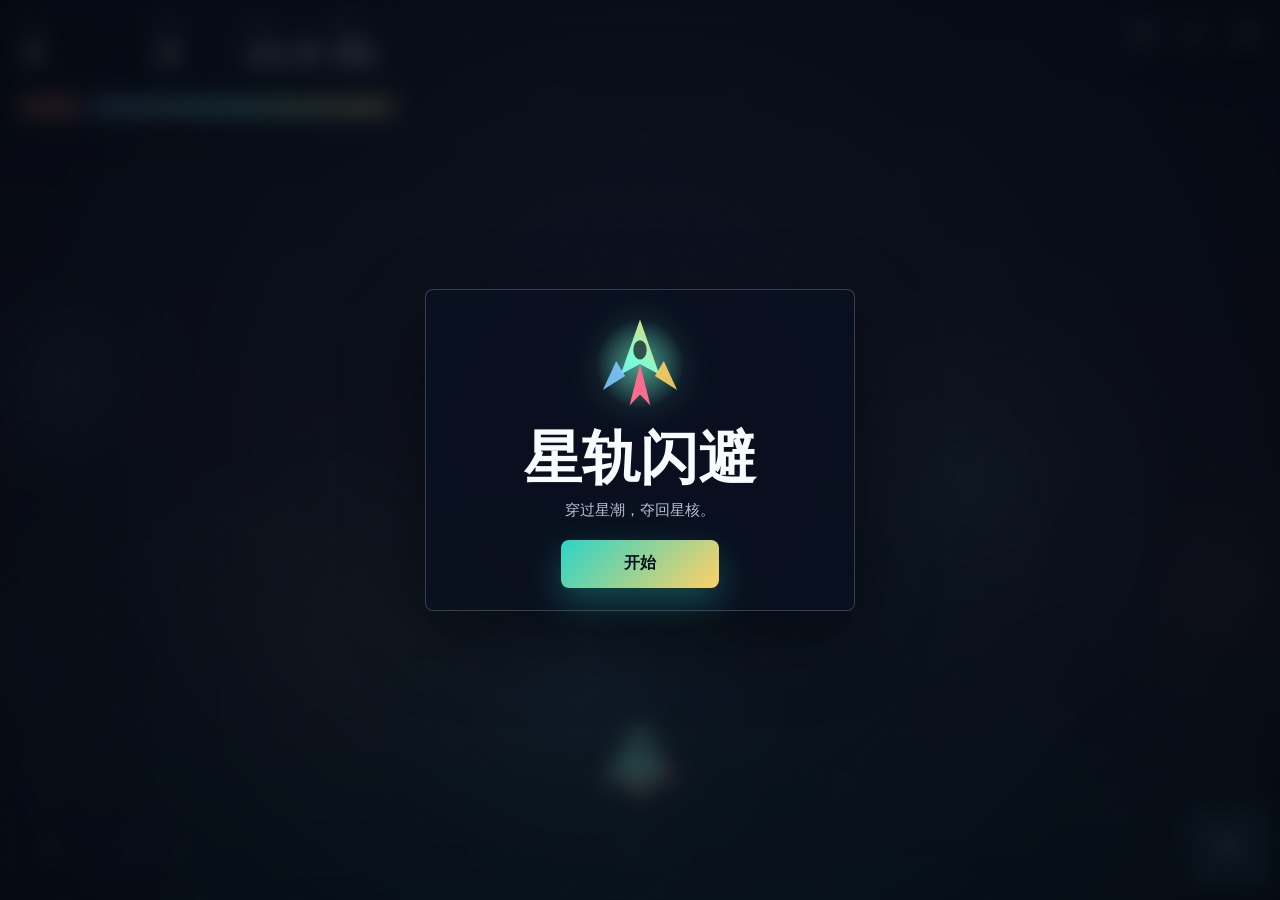
==== star-dodge.html @ eabc11eb "Publish light arcade playtest" ====
<!doctype html>
<html lang="zh-CN">
<head>
  <meta charset="utf-8">
  <meta name="viewport" content="width=device-width, initial-scale=1, viewport-fit=cover">
  <title>星轨闪避</title>
  <style>
    :root {
      color-scheme: dark;
      font-family: Inter, "Microsoft YaHei", "PingFang SC", system-ui, sans-serif;
      --ink: #f8fbff;
      --muted: #b7c3d9;
      --panel: rgba(9, 14, 27, 0.7);
      --panel-strong: rgba(10, 17, 31, 0.88);
      --line: rgba(255, 255, 255, 0.16);
      --mint: #79ffd7;
      --gold: #ffd166;
      --rose: #ff6b8b;
      --sky: #7dc8ff;
      --violet: #b69cff;
    }

    * {
      box-sizing: border-box;
    }

    html,
    body {
      width: 100%;
      height: 100%;
      margin: 0;
      overflow: hidden;
      background:
        radial-gradient(circle at 18% 18%, rgba(39, 132, 152, 0.34), transparent 27%),
        radial-gradient(circle at 82% 12%, rgba(173, 96, 121, 0.26), transparent 31%),
        linear-gradient(158deg, #07101e 0%, #15101d 49%, #071f23 100%);
      color: var(--ink);
      touch-action: none;
      user-select: none;
    }

    button {
      font: inherit;
      color: inherit;
      border: 0;
    }

    .game-shell {
      position: fixed;
      inset: 0;
      display: grid;
      min-width: 280px;
      overflow: hidden;
    }

    canvas {
      position: absolute;
      inset: 0;
      width: 100%;
      height: 100%;
      display: block;
    }

    .hud {
      position: relative;
      z-index: 4;
      display: flex;
      align-items: flex-start;
      justify-content: space-between;
      gap: 12px;
      padding: max(12px, env(safe-area-inset-top)) max(12px, env(safe-area-inset-right)) 12px max(12px, env(safe-area-inset-left));
      pointer-events: none;
    }

    .hud-stack {
      display: grid;
      gap: 8px;
      max-width: min(620px, calc(100vw - 164px));
    }

    .stats {
      display: grid;
      grid-template-columns: minmax(86px, 1.35fr) repeat(3, minmax(58px, 0.85fr));
      gap: 8px;
    }

    .stat,
    .meter-panel {
      border: 1px solid var(--line);
      border-radius: 8px;
      background: var(--panel);
      box-shadow: 0 18px 42px rgba(0, 0, 0, 0.26);
      backdrop-filter: blur(18px);
    }

    .stat {
      min-height: 56px;
      padding: 8px 10px;
    }

    .stat small {
      display: block;
      color: var(--muted);
      font-size: 11px;
      line-height: 1.15;
      white-space: nowrap;
    }

    .stat strong {
      display: block;
      margin-top: 5px;
      font-size: clamp(18px, 4.2vw, 30px);
      line-height: 1;
      letter-spacing: 0;
      font-variant-numeric: tabular-nums;
      white-space: nowrap;
    }

    .meter-panel {
      display: grid;
      grid-template-columns: auto minmax(86px, 1fr);
      align-items: center;
      gap: 12px;
      min-height: 42px;
      padding: 8px 10px;
    }

    .life-row {
      display: flex;
      gap: 5px;
      align-items: center;
    }

    .life {
      width: 15px;
      height: 15px;
      border-radius: 4px;
      background: linear-gradient(145deg, var(--rose), #ffc56f);
      box-shadow: 0 0 14px rgba(255, 107, 139, 0.55);
      transform: rotate(45deg);
    }

    .life.empty {
      background: rgba(255, 255, 255, 0.15);
      box-shadow: none;
    }

    .dash-bar {
      position: relative;
      height: 12px;
      overflow: hidden;
      border-radius: 999px;
      background: rgba(255, 255, 255, 0.12);
      box-shadow: inset 0 0 0 1px rgba(255, 255, 255, 0.08);
    }

    .dash-bar span {
      position: absolute;
      inset: 0 auto 0 0;
      width: 0%;
      border-radius: inherit;
      background: linear-gradient(90deg, var(--sky), var(--mint), var(--gold));
      box-shadow: 0 0 18px rgba(121, 255, 215, 0.46);
      transition: width 110ms linear;
    }

    .dash-bar.ready span {
      animation: pulseBar 1.1s ease-in-out infinite;
    }

    @keyframes pulseBar {
      0%,
      100% {
        filter: brightness(1);
      }

      50% {
        filter: brightness(1.35);
      }
    }

    .actions {
      display: flex;
      gap: 8px;
      pointer-events: auto;
    }

    .icon-button,
    .touch-button,
    .start-button {
      cursor: pointer;
      transition: transform 140ms ease, background 140ms ease, border-color 140ms ease, filter 140ms ease;
    }

    .icon-button {
      width: 44px;
      height: 44px;
      display: inline-grid;
      place-items: center;
      border: 1px solid var(--line);
      border-radius: 8px;
      background: rgba(9, 15, 28, 0.7);
      box-shadow: 0 16px 34px rgba(0, 0, 0, 0.3);
      backdrop-filter: blur(16px);
    }

    .icon-button:hover,
    .touch-button:hover {
      background: rgba(37, 54, 82, 0.86);
      border-color: rgba(255, 255, 255, 0.28);
      transform: translateY(-1px);
    }

    .icon-button:active,
    .touch-button:active,
    .start-button:active {
      transform: translateY(1px) scale(0.98);
    }

    .icon-button svg,
    .touch-button svg {
      width: 22px;
      height: 22px;
      fill: none;
      stroke: currentColor;
      stroke-width: 2.35;
      stroke-linecap: round;
      stroke-linejoin: round;
    }

    .overlay {
      position: absolute;
      inset: 0;
      z-index: 5;
      display: grid;
      place-items: center;
      padding: 24px;
      background:
        radial-gradient(circle at center, rgba(19, 31, 49, 0.42), rgba(5, 8, 16, 0.74)),
        rgba(5, 8, 16, 0.38);
      backdrop-filter: blur(11px);
    }

    .dialog {
      width: min(430px, 100%);
      border: 1px solid rgba(255, 255, 255, 0.2);
      border-radius: 8px;
      background: var(--panel-strong);
      box-shadow: 0 28px 80px rgba(0, 0, 0, 0.45);
      padding: 22px;
      text-align: center;
    }

    .mark {
      width: 104px;
      aspect-ratio: 1;
      margin: 0 auto 14px;
      display: grid;
      place-items: center;
      animation: hoverMark 3.2s ease-in-out infinite;
    }

    .mark svg {
      width: 100%;
      height: 100%;
      filter: drop-shadow(0 0 22px rgba(121, 255, 215, 0.44));
    }

    @keyframes hoverMark {
      0%,
      100% {
        transform: translateY(0);
      }

      50% {
        transform: translateY(-6px);
      }
    }

    h1 {
      margin: 0;
      font-size: clamp(34px, 9vw, 58px);
      line-height: 0.98;
      letter-spacing: 0;
    }

    .dialog p {
      margin: 12px auto 18px;
      color: var(--muted);
      font-size: 15px;
      line-height: 1.5;
      max-width: 25em;
    }

    .result-row {
      display: grid;
      grid-template-columns: repeat(3, 1fr);
      gap: 8px;
      margin: 16px 0 18px;
    }

    .result-item {
      min-height: 56px;
      padding: 8px;
      border: 1px solid rgba(255, 255, 255, 0.14);
      border-radius: 8px;
      background: rgba(255, 255, 255, 0.06);
    }

    .result-item small {
      display: block;
      color: var(--muted);
      font-size: 11px;
      line-height: 1.1;
    }

    .result-item strong {
      display: block;
      margin-top: 5px;
      font-size: clamp(17px, 4.8vw, 24px);
      line-height: 1;
      font-variant-numeric: tabular-nums;
      white-space: nowrap;
    }

    .start-button {
      min-width: 158px;
      height: 48px;
      padding: 0 24px;
      border-radius: 8px;
      background: linear-gradient(135deg, #2bd4c7, #ffd166);
      color: #07101e;
      font-weight: 850;
      box-shadow: 0 14px 34px rgba(43, 212, 199, 0.3);
    }

    .start-button:hover {
      filter: brightness(1.07);
      transform: translateY(-1px);
    }

    .touch-controls {
      position: absolute;
      z-index: 4;
      left: max(14px, env(safe-area-inset-left));
      right: max(14px, env(safe-area-inset-right));
      bottom: max(16px, env(safe-area-inset-bottom));
      display: flex;
      justify-content: space-between;
      pointer-events: none;
    }

    .touch-group {
      display: flex;
      gap: 10px;
      pointer-events: auto;
    }

    .touch-button {
      width: clamp(56px, 15vw, 74px);
      aspect-ratio: 1;
      display: grid;
      place-items: center;
      border: 1px solid var(--line);
      border-radius: 8px;
      background: rgba(10, 17, 31, 0.62);
      color: var(--ink);
      box-shadow: 0 16px 34px rgba(0, 0, 0, 0.28);
      backdrop-filter: blur(14px);
    }

    .touch-button.is-down,
    .touch-button.is-ready {
      background: rgba(125, 200, 255, 0.24);
      border-color: rgba(121, 255, 215, 0.42);
    }

    .hidden {
      display: none;
    }

    @media (max-width: 640px) {
      .hud {
        gap: 8px;
      }

      .hud-stack {
        max-width: calc(100vw - 112px);
      }

      .stats {
        grid-template-columns: repeat(4, minmax(45px, 1fr));
        gap: 6px;
      }

      .stat {
        min-height: 48px;
        padding: 7px 7px;
      }

      .stat small,
      .result-item small {
        font-size: 10px;
      }

      .stat strong {
        font-size: clamp(15px, 4.8vw, 21px);
      }

      .meter-panel {
        min-height: 38px;
        gap: 8px;
        padding: 7px;
      }

      .life {
        width: 13px;
        height: 13px;
      }

      .actions {
        flex-direction: column;
        gap: 6px;
      }

      .icon-button {
        width: 40px;
        height: 40px;
      }

      .dialog {
        padding: 18px;
      }

      .mark {
        width: 88px;
      }
    }

    @media (max-height: 560px) {
      .touch-controls {
        display: none;
      }
    }
  </style>
</head>
<body>
  <main class="game-shell" aria-label="星轨闪避">
    <canvas id="game" aria-hidden="true"></canvas>

    <header class="hud" aria-live="polite">
      <div class="hud-stack">
        <div class="stats">
          <div class="stat">
            <small>分数</small>
            <strong id="score">0</strong>
          </div>
          <div class="stat">
            <small>最高</small>
            <strong id="best">0</strong>
          </div>
          <div class="stat">
            <small>连击</small>
            <strong id="combo">x1.0</strong>
          </div>
          <div class="stat">
            <small>星域</small>
            <strong id="sector">01</strong>
          </div>
        </div>
        <div class="meter-panel">
          <div class="life-row" id="lives"></div>
          <div class="dash-bar" id="dashBar"><span id="dashFill"></span></div>
        </div>
      </div>

      <div class="actions">
        <button class="icon-button" id="soundButton" type="button" aria-label="声音">
          <svg id="soundIcon" viewBox="0 0 24 24" aria-hidden="true">
            <path d="M11 5 6 9H3v6h3l5 4Z"></path>
            <path d="M16 9.5a4 4 0 0 1 0 5"></path>
            <path d="M19 7a8 8 0 0 1 0 10"></path>
          </svg>
        </button>
        <button class="icon-button" id="pauseButton" type="button" aria-label="暂停">
          <svg viewBox="0 0 24 24" aria-hidden="true">
            <path d="M9 5v14"></path>
            <path d="M15 5v14"></path>
          </svg>
        </button>
        <button class="icon-button" id="restartButton" type="button" aria-label="重开">
          <svg viewBox="0 0 24 24" aria-hidden="true">
            <path d="M20 11a8 8 0 1 1-2.34-5.66"></path>
            <path d="M20 4v7h-7"></path>
          </svg>
        </button>
      </div>
    </header>

    <section class="overlay" id="overlay">
      <div class="dialog">
        <div class="mark" aria-hidden="true">
          <svg viewBox="0 0 140 140">
            <defs>
              <linearGradient id="shipPaint" x1="23" x2="113" y1="118" y2="18" gradientUnits="userSpaceOnUse">
                <stop stop-color="#7dc8ff"></stop>
                <stop offset="0.48" stop-color="#79ffd7"></stop>
                <stop offset="1" stop-color="#ffd166"></stop>
              </linearGradient>
              <radialGradient id="aura" cx="50%" cy="50%" r="50%">
                <stop stop-color="#79ffd7" stop-opacity="0.48"></stop>
                <stop offset="1" stop-color="#79ffd7" stop-opacity="0"></stop>
              </radialGradient>
            </defs>
            <circle cx="70" cy="70" r="60" fill="url(#aura)"></circle>
            <path d="M70 10 96 84 70 70 44 84Z" fill="url(#shipPaint)"></path>
            <path d="M70 70 84 126 70 111 56 126Z" fill="#ff6b8b"></path>
            <path d="M50 86 20 105 38 66Z" fill="#7dc8ff" opacity="0.9"></path>
            <path d="M90 86 120 105 102 66Z" fill="#ffd166" opacity="0.9"></path>
            <ellipse cx="70" cy="51" rx="9" ry="13" fill="#07101e" opacity="0.72"></ellipse>
          </svg>
        </div>
        <h1 id="overlayTitle">星轨闪避</h1>
        <p id="overlayText">穿过星潮，夺回星核。</p>
        <div class="result-row" id="resultRow">
          <div class="result-item">
            <small>本局</small>
            <strong id="resultScore">0</strong>
          </div>
          <div class="result-item">
            <small>最高</small>
            <strong id="resultBest">0</strong>
          </div>
          <div class="result-item">
            <small>评级</small>
            <strong id="resultRank">C</strong>
          </div>
        </div>
        <button class="start-button" id="startButton" type="button">开始</button>
      </div>
    </section>

    <nav class="touch-controls" aria-label="移动">
      <div class="touch-group">
        <button class="touch-button" id="leftButton" type="button" aria-label="左">
          <svg viewBox="0 0 24 24" aria-hidden="true">
            <path d="m15 18-6-6 6-6"></path>
          </svg>
        </button>
        <button class="touch-button" id="rightButton" type="button" aria-label="右">
          <svg viewBox="0 0 24 24" aria-hidden="true">
            <path d="m9 18 6-6-6-6"></path>
          </svg>
        </button>
      </div>
      <button class="touch-button" id="dashButton" type="button" aria-label="冲刺">
        <svg viewBox="0 0 24 24" aria-hidden="true">
          <path d="m13 2-8 12h7l-1 8 8-12h-7z"></path>
        </svg>
      </button>
    </nav>
  </main>

  <script>
    (() => {
      const canvas = document.getElementById("game");
      const ctx = canvas.getContext("2d");
      const scoreEl = document.getElementById("score");
      const bestEl = document.getElementById("best");
      const comboEl = document.getElementById("combo");
      const sectorEl = document.getElementById("sector");
      const livesEl = document.getElementById("lives");
      const dashBar = document.getElementById("dashBar");
      const dashFill = document.getElementById("dashFill");
      const overlay = document.getElementById("overlay");
      const overlayTitle = document.getElementById("overlayTitle");
      const overlayText = document.getElementById("overlayText");
      const resultRow = document.getElementById("resultRow");
      const resultScore = document.getElementById("resultScore");
      const resultBest = document.getElementById("resultBest");
      const resultRank = document.getElementById("resultRank");
      const startButton = document.getElementById("startButton");
      const soundButton = document.getElementById("soundButton");
      const soundIcon = document.getElementById("soundIcon");
      const pauseButton = document.getElementById("pauseButton");
      const restartButton = document.getElementById("restartButton");
      const leftButton = document.getElementById("leftButton");
      const rightButton = document.getElementById("rightButton");
      const dashButton = document.getElementById("dashButton");

      const storage = {
        get(key, fallback) {
          try {
            const value = localStorage.getItem(key);
            return value === null ? fallback : value;
          } catch (_) {
            return fallback;
          }
        },
        set(key, value) {
          try {
            localStorage.setItem(key, value);
          } catch (_) {
            return false;
          }
          return true;
        },
      };

      const state = {
        width: 0,
        height: 0,
        dpr: 1,
        playing: false,
        paused: false,
        ended: false,
        score: 0,
        best: Number(storage.get("starDodgeBestV2", storage.get("starDodgeBest", 0)) || 0),
        lives: 3,
        maxLives: 3,
        combo: 0,
        comboTimer: 0,
        multiplier: 1,
        sector: 1,
        time: 0,
        scroll: 0,
        spawnTimer: 0,
        waveTimer: 3.4,
        dashCharge: 1,
        dashActive: 0,
        invincible: 0,
        shake: 0,
        flash: 0,
        objects: [],
        particles: [],
        floaters: [],
        shockwaves: [],
        stars: [],
        nebulae: [],
        keys: new Set(),
        pointerX: null,
        muted: storage.get("starDodgeMuted", "0") === "1",
      };

      const player = {
        x: 0,
        y: 0,
        radius: 24,
        vx: 0,
        lean: 0,
        trail: [],
      };

      let audioCtx = null;

      function clamp(value, min, max) {
        return Math.max(min, Math.min(max, value));
      }

      function rand(min, max) {
        return min + Math.random() * (max - min);
      }

      function pick(list) {
        return list[Math.floor(Math.random() * list.length)];
      }

      function formatScore(value) {
        return String(Math.max(0, Math.floor(value)));
      }

      function rankFor(score) {
        if (score >= 4200) return "S";
        if (score >= 2800) return "A";
        if (score >= 1500) return "B";
        return "C";
      }

      function ensureAudio() {
        if (state.muted) return null;
        if (!audioCtx) {
          const AudioContext = window.AudioContext || window.webkitAudioContext;
          if (!AudioContext) return null;
          audioCtx = new AudioContext();
        }
        if (audioCtx.state === "suspended") audioCtx.resume();
        return audioCtx;
      }

      function tone(freq, duration, type = "sine", gain = 0.045, glide = 1) {
        const ac = ensureAudio();
        if (!ac) return;
        const osc = ac.createOscillator();
        const amp = ac.createGain();
        const now = ac.currentTime;
        osc.type = type;
        osc.frequency.setValueAtTime(freq, now);
        osc.frequency.exponentialRampToValueAtTime(Math.max(30, freq * glide), now + duration);
        amp.gain.setValueAtTime(0.0001, now);
        amp.gain.exponentialRampToValueAtTime(gain, now + 0.015);
        amp.gain.exponentialRampToValueAtTime(0.0001, now + duration);
        osc.connect(amp).connect(ac.destination);
        osc.start(now);
        osc.stop(now + duration + 0.02);
      }

      function playSound(name) {
        if (state.muted) return;
        if (name === "collect") {
          tone(720, 0.09, "triangle", 0.035, 1.35);
          setTimeout(() => tone(980, 0.08, "triangle", 0.025, 1.12), 35);
        } else if (name === "hit") {
          tone(190, 0.18, "sawtooth", 0.055, 0.52);
        } else if (name === "dash") {
          tone(320, 0.2, "square", 0.028, 2.8);
          tone(82, 0.24, "sine", 0.032, 0.78);
        } else if (name === "shield") {
          tone(520, 0.1, "sine", 0.03, 1.5);
          setTimeout(() => tone(860, 0.14, "sine", 0.03, 1.18), 45);
        } else if (name === "start") {
          tone(440, 0.08, "triangle", 0.035, 1.45);
          setTimeout(() => tone(660, 0.1, "triangle", 0.035, 1.18), 55);
        }
      }

      function updateSoundIcon() {
        soundIcon.innerHTML = state.muted
          ? '<path d="M11 5 6 9H3v6h3l5 4Z"></path><path d="m17 9 4 6"></path><path d="m21 9-4 6"></path>'
          : '<path d="M11 5 6 9H3v6h3l5 4Z"></path><path d="M16 9.5a4 4 0 0 1 0 5"></path><path d="M19 7a8 8 0 0 1 0 10"></path>';
      }

      function resize() {
        state.dpr = Math.min(window.devicePixelRatio || 1, 2);
        state.width = window.innerWidth;
        state.height = window.innerHeight;
        canvas.width = Math.floor(state.width * state.dpr);
        canvas.height = Math.floor(state.height * state.dpr);
        ctx.setTransform(state.dpr, 0, 0, state.dpr, 0, 0);
        player.y = state.height - clamp(state.height * 0.16, 88, 140);
        player.x = clamp(player.x || state.width / 2, 42, state.width - 42);
        seedSpace();
      }

      function seedSpace() {
        const count = clamp(Math.round((state.width * state.height) / 7600), 70, 240);
        state.stars = Array.from({ length: count }, () => ({
          x: Math.random() * state.width,
          y: Math.random() * state.height,
          r: rand(0.55, 2.3),
          depth: rand(0.35, 1.45),
          alpha: rand(0.28, 0.94),
          twinkle: rand(0.8, 2.5),
          color: pick(["#f8fbff", "#7dc8ff", "#79ffd7", "#ffd166"]),
        }));
        state.nebulae = Array.from({ length: 5 }, (_, index) => ({
          x: (index / 4) * state.width + rand(-80, 80),
          y: rand(80, state.height * 0.75),
          r: rand(140, 340),
          color: pick(["rgba(125,200,255,0.15)", "rgba(255,107,139,0.13)", "rgba(121,255,215,0.11)", "rgba(255,209,102,0.1)"]),
          drift: rand(0.15, 0.42),
        }));
      }

      function updateHud() {
        const score = Math.floor(state.score);
        state.best = Math.max(state.best, score);
        scoreEl.textContent = formatScore(state.score);
        bestEl.textContent = formatScore(state.best);
        comboEl.textContent = `x${state.multiplier.toFixed(1)}`;
        sectorEl.textContent = String(state.sector).padStart(2, "0");
        dashFill.style.width = `${Math.round(state.dashCharge * 100)}%`;
        dashBar.classList.toggle("ready", state.dashCharge >= 1);
        dashButton.classList.toggle("is-ready", state.dashCharge >= 1);
        livesEl.innerHTML = "";
        for (let i = 0; i < state.maxLives; i += 1) {
          const life = document.createElement("span");
          life.className = `life${i >= state.lives ? " empty" : ""}`;
          livesEl.appendChild(life);
        }
      }

      function showOverlay(title, text, label, showResults = false) {
        overlayTitle.textContent = title;
        overlayText.textContent = text;
        startButton.textContent = label;
        resultRow.classList.toggle("hidden", !showResults);
        if (showResults) {
          resultScore.textContent = formatScore(state.score);
          resultBest.textContent = formatScore(state.best);
          resultRank.textContent = rankFor(state.score);
        }
        overlay.classList.remove("hidden");
      }

      function reset() {
        playSound("start");
        state.playing = true;
        state.paused = false;
        state.ended = false;
        state.score = 0;
        state.lives = state.maxLives;
        state.combo = 0;
        state.comboTimer = 0;
        state.multiplier = 1;
        state.sector = 1;
        state.time = 0;
        state.scroll = 0;
        state.spawnTimer = 0.22;
        state.waveTimer = 1.8;
        state.dashCharge = 1;
        state.dashActive = 0;
        state.invincible = 1.2;
        state.shake = 0;
        state.flash = 0;
        state.objects = [];
        state.particles = [];
        state.floaters = [];
        state.shockwaves = [];
        state.keys.clear();
        state.pointerX = null;
        player.x = state.width / 2;
        player.vx = 0;
        player.lean = 0;
        player.trail = [];
        overlay.classList.add("hidden");
        updateHud();
      }

      function setPause(paused) {
        if (!state.playing || state.ended) return;
        state.paused = paused;
        if (paused) {
          showOverlay("星潮静止", "引擎保持待命。", "继续", false);
        } else {
          overlay.classList.add("hidden");
          state.lastTime = performance.now();
        }
      }

      function endGame() {
        state.ended = true;
        state.playing = false;
        state.best = Math.max(state.best, Math.floor(state.score));
        storage.set("starDodgeBestV2", String(state.best));
        playSound("hit");
        updateHud();
        showOverlay("航线中断", `抵达第 ${String(state.sector).padStart(2, "0")} 星域`, "再来一局", true);
      }

      function addFloater(text, x, y, color = "#f8fbff") {
        state.floaters.push({
          text,
          x,
          y,
          vy: -44,
          life: 0.95,
          maxLife: 0.95,
          color,
        });
      }

      function addParticles(x, y, color, count, force, spread = Math.PI * 2) {
        for (let i = 0; i < count; i += 1) {
          const angle = -Math.PI / 2 + rand(-spread / 2, spread / 2);
          const speed = rand(force * 0.24, force);
          state.particles.push({
            x,
            y,
            vx: Math.cos(angle) * speed,
            vy: Math.sin(angle) * speed,
            life: rand(0.32, 0.82),
            maxLife: 0.82,
            r: rand(1.2, 4.2),
            color,
          });
        }
      }

      function addShockwave(x, y, color = "#79ffd7", size = 128) {
        state.shockwaves.push({
          x,
          y,
          r: 16,
          target: size,
          life: 0.42,
          maxLife: 0.42,
          color,
        });
      }

      function makeMeteorShape(points, radius) {
        return Array.from({ length: points }, (_, index) => {
          const a = (index / points) * Math.PI * 2;
          return {
            x: Math.cos(a) * radius * rand(0.72, 1.1),
            y: Math.sin(a) * radius * rand(0.72, 1.08),
          };
        });
      }

      function makeObject(type, x = null, y = null) {
        const difficulty = Math.min(2.45, 1.2 + state.time / 38);
        const radius = type === "meteor" ? rand(22, 35) : type === "shard" ? rand(18, 28) : type === "shield" ? 20 : rand(15, 22);
        return {
          type,
          x: x ?? rand(radius + 18, state.width - radius - 18),
          y: y ?? -radius - rand(24, 90),
          radius,
          speed: (type === "meteor" ? rand(168, 286) : type === "shard" ? rand(198, 328) : rand(150, 246)) * difficulty,
          drift: rand(-38, 38),
          sway: rand(0, Math.PI * 2),
          spin: rand(-2.2, 2.2),
          angle: rand(0, Math.PI * 2),
          trail: [],
          nearMissed: false,
          shape: type === "meteor" ? makeMeteorShape(10, radius) : null,
          color: type === "shard" ? pick(["#b69cff", "#7dc8ff", "#ff6b8b"]) : "#ffd166",
        };
      }

      function spawnLine(type, count, yOffset = 0) {
        const spacing = state.width / (count + 1);
        for (let i = 0; i < count; i += 1) {
          state.objects.push(makeObject(type, spacing * (i + 1) + rand(-18, 18), -40 - yOffset - i * 18));
        }
      }

      function spawnWave() {
        const roll = Math.random();
        if (state.lives < state.maxLives && roll > 0.91) {
          state.objects.push(makeObject("shield"));
          return;
        }

        if (roll < 0.18) {
          state.objects.push(makeObject("core"));
          if (state.time > 6 && Math.random() > 0.45) state.objects.push(makeObject("shard"));
        } else if (roll < 0.4) {
          spawnLine("core", Math.random() > 0.45 ? 4 : 5, rand(0, 30));
        } else if (roll < 0.63) {
          state.objects.push(makeObject("meteor"));
          if (state.time > 10 && Math.random() > 0.48) state.objects.push(makeObject("core"));
        } else {
          state.objects.push(makeObject("shard"));
          if (state.time > 8) state.objects.push(makeObject(Math.random() > 0.46 ? "meteor" : "core"));
        }
      }

      function triggerDash() {
        if (!state.playing || state.paused || state.ended || state.dashCharge < 1) return;
        state.dashCharge = 0;
        state.dashActive = 0.44;
        state.invincible = Math.max(state.invincible, 0.56);
        state.shake = Math.max(state.shake, 0.12);
        state.flash = Math.max(state.flash, 0.12);
        addShockwave(player.x, player.y, "#7dc8ff", 220);
        addParticles(player.x, player.y + 16, "#7dc8ff", 34, 270, Math.PI * 1.25);
        playSound("dash");
        updateHud();
      }

      function collectObject(object) {
        if (object.type === "core") {
          state.combo += 1;
          state.comboTimer = 3.1;
          state.multiplier = 1 + Math.min(3, state.combo * 0.07);
          const gain = Math.round(12 * state.multiplier + Math.min(state.combo, 16));
          state.score += gain;
          addFloater(`+${gain}`, object.x, object.y, "#ffd166");
          addParticles(object.x, object.y, "#ffd166", 18, 180);
          playSound("collect");
        } else if (object.type === "shield") {
          state.lives = Math.min(state.maxLives, state.lives + 1);
          state.invincible = 1.5;
          state.score += 35;
          addFloater("+Shield", object.x, object.y, "#79ffd7");
          addShockwave(object.x, object.y, "#79ffd7", 150);
          addParticles(object.x, object.y, "#79ffd7", 26, 220);
          playSound("shield");
        } else if (state.dashActive > 0) {
          const gain = object.type === "meteor" ? 45 : 32;
          state.score += gain;
          addFloater(`Break +${gain}`, object.x, object.y, "#7dc8ff");
          addShockwave(object.x, object.y, "#7dc8ff", 130);
          addParticles(object.x, object.y, object.type === "meteor" ? "#ffb06b" : object.color, 28, 240);
        } else if (state.invincible <= 0) {
          state.combo = 0;
          state.comboTimer = 0;
          state.multiplier = 1;
          state.lives -= 1;
          state.shake = 0.28;
          state.flash = 0.2;
          state.invincible = 1.35;
          addFloater("-Energy", player.x, player.y - 34, "#ff6b8b");
          addShockwave(player.x, player.y, "#ff6b8b", 190);
          addParticles(player.x, player.y, "#ff6b8b", 34, 260);
          playSound("hit");
          if (state.lives <= 0) endGame();
        }
        updateHud();
      }

      function update(dt) {
        if (!state.playing || state.paused) return;

        const difficulty = Math.min(2.35, 1.18 + state.time / 42);
        state.time += dt;
        state.scroll += dt * (126 + difficulty * 72);
        state.sector = 1 + Math.floor(state.score / 450);
        state.spawnTimer -= dt;
        state.waveTimer -= dt;
        state.invincible = Math.max(0, state.invincible - dt);
        state.dashActive = Math.max(0, state.dashActive - dt);
        state.shake = Math.max(0, state.shake - dt);
        state.flash = Math.max(0, state.flash - dt);
        state.dashCharge = clamp(state.dashCharge + dt / 1.85, 0, 1);
        state.score += dt * (8 + difficulty * 7) * state.multiplier;

        if (state.comboTimer > 0) {
          state.comboTimer -= dt;
          if (state.comboTimer <= 0) {
            state.combo = Math.max(0, Math.floor(state.combo * 0.45));
            state.multiplier = 1 + Math.min(3, state.combo * 0.07);
          }
        }

        if (state.spawnTimer <= 0) {
          spawnWave();
          state.spawnTimer = Math.max(0.16, rand(0.34, 0.58) - state.time * 0.004);
        }

        if (state.waveTimer <= 0) {
          if (Math.random() > 0.52) {
            spawnLine("core", 5, 0);
          } else {
            state.objects.push(makeObject("meteor", state.width * 0.28, -60));
            state.objects.push(makeObject("meteor", state.width * 0.72, -130));
            state.objects.push(makeObject("core", state.width * 0.5, -90));
          }
          state.waveTimer = rand(3.4, 5.2);
        }

        const left = state.keys.has("ArrowLeft") || state.keys.has("KeyA");
        const right = state.keys.has("ArrowRight") || state.keys.has("KeyD");
        let targetSpeed = 0;
        if (left) targetSpeed -= 1;
        if (right) targetSpeed += 1;
        if (state.pointerX !== null) {
          const distance = state.pointerX - player.x;
          targetSpeed = clamp(distance / 86, -1, 1);
        }

        const dashBoost = state.dashActive > 0 ? 1.75 : 1;
        player.vx += (targetSpeed * 470 * dashBoost - player.vx) * Math.min(1, dt * 9.5);
        player.x = clamp(player.x + player.vx * dt, 36, state.width - 36);
        player.lean += (clamp(player.vx / 520, -1, 1) - player.lean) * Math.min(1, dt * 8);
        player.trail.push({ x: player.x, y: player.y + 20, life: 0.28, size: state.dashActive > 0 ? 18 : 9 });
        player.trail = player.trail.filter((point) => {
          point.life -= dt;
          point.y += 120 * dt;
          return point.life > 0;
        });

        for (const object of state.objects) {
          object.angle += object.spin * dt;
          object.sway += dt * (2.1 + difficulty * 0.64);
          object.y += object.speed * dt;
          object.x += (Math.sin(object.sway) * 20 + object.drift) * dt;
          object.trail.push({ x: object.x, y: object.y, life: 0.28 });
          if (object.trail.length > 8) object.trail.shift();
        }

        for (const particle of state.particles) {
          particle.life -= dt;
          particle.x += particle.vx * dt;
          particle.y += particle.vy * dt;
          particle.vy += 95 * dt;
          particle.vx *= 1 - dt * 0.8;
        }

        for (const floater of state.floaters) {
          floater.life -= dt;
          floater.y += floater.vy * dt;
          floater.vy += 18 * dt;
        }

        for (const wave of state.shockwaves) {
          wave.life -= dt;
          wave.r += (wave.target - wave.r) * Math.min(1, dt * 7);
        }

        state.objects = state.objects.filter((object) => {
          const dx = object.x - player.x;
          const dy = object.y - player.y;
          const hitRadius = object.type === "core" || object.type === "shield" ? object.radius + 15 : object.radius + player.radius * 0.7;
          const hit = Math.hypot(dx, dy) < hitRadius;
          if (hit) {
            collectObject(object);
            return false;
          }
          if ((object.type === "meteor" || object.type === "shard") && !object.nearMissed && dy > 8 && Math.abs(dx) < object.radius + 28 && Math.abs(dy) < 74) {
            object.nearMissed = true;
            state.score += 18 * state.multiplier;
            state.combo += 1;
            state.comboTimer = 2.5;
            state.multiplier = 1 + Math.min(3, state.combo * 0.07);
            addFloater("Near +18", object.x, object.y, "#7dc8ff");
            addParticles(player.x, player.y - 12, "#7dc8ff", 8, 110, Math.PI * 0.9);
          }
          return object.y < state.height + object.radius + 70 && object.x > -80 && object.x < state.width + 80;
        });

        state.particles = state.particles.filter((particle) => particle.life > 0);
        state.floaters = state.floaters.filter((floater) => floater.life > 0);
        state.shockwaves = state.shockwaves.filter((wave) => wave.life > 0);
        updateHud();
      }

      function drawBackground(dt) {
        const sky = ctx.createLinearGradient(0, 0, 0, state.height);
        sky.addColorStop(0, "#07101e");
        sky.addColorStop(0.46, "#15101d");
        sky.addColorStop(1, "#071f23");
        ctx.fillStyle = sky;
        ctx.fillRect(0, 0, state.width, state.height);

        ctx.save();
        for (const cloud of state.nebulae) {
          const x = (cloud.x + Math.sin(state.time * cloud.drift) * 40 + state.width) % state.width;
          const y = cloud.y + Math.cos(state.time * cloud.drift * 0.8) * 26;
          const glow = ctx.createRadialGradient(x, y, 0, x, y, cloud.r);
          glow.addColorStop(0, cloud.color);
          glow.addColorStop(1, "rgba(0,0,0,0)");
          ctx.fillStyle = glow;
          ctx.beginPath();
          ctx.arc(x, y, cloud.r, 0, Math.PI * 2);
          ctx.fill();
        }

        ctx.globalCompositeOperation = "screen";
        for (const star of state.stars) {
          star.y += (22 + star.depth * 64) * dt;
          if (star.y > state.height + 8) {
            star.y = -8;
            star.x = Math.random() * state.width;
          }
          const twinkle = 0.74 + Math.sin(state.time * star.twinkle + star.x) * 0.26;
          ctx.globalAlpha = star.alpha * twinkle;
          ctx.fillStyle = star.color;
          ctx.beginPath();
          ctx.arc(star.x, star.y, star.r * star.depth, 0, Math.PI * 2);
          ctx.fill();
        }
        ctx.globalAlpha = 1;
        ctx.globalCompositeOperation = "source-over";
        ctx.restore();

        drawCorridor();
      }

      function drawCorridor() {
        const center = state.width / 2;
        const horizon = state.height * 0.18;
        ctx.save();
        ctx.globalAlpha = 0.28;
        ctx.strokeStyle = "rgba(125, 200, 255, 0.38)";
        ctx.lineWidth = 1;
        for (let i = -3; i <= 3; i += 1) {
          const bottomX = center + i * state.width * 0.18;
          ctx.beginPath();
          ctx.moveTo(center + i * 18, horizon);
          ctx.quadraticCurveTo(center + i * state.width * 0.09, state.height * 0.55, bottomX, state.height + 30);
          ctx.stroke();
        }

        const step = 72;
        const offset = state.scroll % step;
        for (let y = horizon + offset; y < state.height + step; y += step) {
          const t = (y - horizon) / (state.height - horizon);
          const half = state.width * (0.08 + t * 0.54);
          ctx.globalAlpha = 0.16 * t;
          ctx.beginPath();
          ctx.moveTo(center - half, y);
          ctx.lineTo(center + half, y);
          ctx.stroke();
        }
        ctx.restore();
      }

      function drawStar(cx, cy, spikes, outer, inner, fill) {
        let rotation = -Math.PI / 2;
        ctx.beginPath();
        for (let i = 0; i < spikes * 2; i += 1) {
          const radius = i % 2 === 0 ? outer : inner;
          const x = cx + Math.cos(rotation) * radius;
          const y = cy + Math.sin(rotation) * radius;
          if (i === 0) ctx.moveTo(x, y);
          else ctx.lineTo(x, y);
          rotation += Math.PI / spikes;
        }
        ctx.closePath();
        ctx.fillStyle = fill;
        ctx.fill();
      }

      function drawObjectTrail(object, color) {
        if (!object.trail.length) return;
        ctx.save();
        ctx.globalCompositeOperation = "lighter";
        for (let i = 0; i < object.trail.length; i += 1) {
          const point = object.trail[i];
          const alpha = (i + 1) / object.trail.length;
          ctx.globalAlpha = alpha * 0.12;
          ctx.fillStyle = color;
          ctx.beginPath();
          ctx.arc(point.x, point.y, object.radius * (0.35 + alpha * 0.25), 0, Math.PI * 2);
          ctx.fill();
        }
        ctx.restore();
      }

      function drawMeteor(object) {
        drawObjectTrail(object, "#ff8d6b");
        ctx.save();
        ctx.translate(object.x, object.y);
        ctx.rotate(object.angle);
        const flame = ctx.createLinearGradient(-object.radius * 2.6, 0, 0, 0);
        flame.addColorStop(0, "rgba(255, 107, 139, 0)");
        flame.addColorStop(0.42, "rgba(255, 107, 139, 0.34)");
        flame.addColorStop(1, "rgba(255, 209, 102, 0.58)");
        ctx.fillStyle = flame;
        ctx.beginPath();
        ctx.moveTo(-object.radius * 2.7, -object.radius * 0.68);
        ctx.lineTo(-object.radius * 0.12, -object.radius);
        ctx.lineTo(object.radius * 0.22, object.radius * 0.8);
        ctx.lineTo(-object.radius * 2.45, object.radius * 0.66);
        ctx.closePath();
        ctx.fill();

        ctx.fillStyle = "#77656f";
        ctx.strokeStyle = "#ffb06b";
        ctx.lineWidth = 2;
        ctx.beginPath();
        for (let i = 0; i < object.shape.length; i += 1) {
          const point = object.shape[i];
          if (i === 0) ctx.moveTo(point.x, point.y);
          else ctx.lineTo(point.x, point.y);
        }
        ctx.closePath();
        ctx.fill();
        ctx.stroke();

        ctx.fillStyle = "rgba(22, 17, 23, 0.36)";
        ctx.beginPath();
        ctx.arc(-object.radius * 0.22, -object.radius * 0.16, object.radius * 0.2, 0, Math.PI * 2);
        ctx.arc(object.radius * 0.28, object.radius * 0.2, object.radius * 0.16, 0, Math.PI * 2);
        ctx.arc(object.radius * 0.08, -object.radius * 0.42, object.radius * 0.1, 0, Math.PI * 2);
        ctx.fill();
        ctx.restore();
      }

      function drawShard(object) {
        drawObjectTrail(object, object.color);
        ctx.save();
        ctx.translate(object.x, object.y);
        ctx.rotate(object.angle);
        ctx.shadowBlur = 16;
        ctx.shadowColor = object.color;
        const gem = ctx.createLinearGradient(-object.radius, -object.radius, object.radius, object.radius);
        gem.addColorStop(0, "#f8fbff");
        gem.addColorStop(0.38, object.color);
        gem.addColorStop(1, "#241827");
        ctx.fillStyle = gem;
        ctx.strokeStyle = "rgba(255,255,255,0.74)";
        ctx.lineWidth = 1.6;
        ctx.beginPath();
        ctx.moveTo(0, -object.radius * 1.15);
        ctx.lineTo(object.radius * 0.8, -object.radius * 0.1);
        ctx.lineTo(object.radius * 0.28, object.radius * 1.16);
        ctx.lineTo(-object.radius * 0.72, object.radius * 0.34);
        ctx.closePath();
        ctx.fill();
        ctx.stroke();
        ctx.globalAlpha = 0.46;
        ctx.strokeStyle = "#ffffff";
        ctx.beginPath();
        ctx.moveTo(0, -object.radius * 1.1);
        ctx.lineTo(0, object.radius * 1.08);
        ctx.moveTo(-object.radius * 0.62, object.radius * 0.26);
        ctx.lineTo(object.radius * 0.72, -object.radius * 0.08);
        ctx.stroke();
        ctx.restore();
      }

      function drawCore(object) {
        drawObjectTrail(object, "#ffd166");
        ctx.save();
        ctx.translate(object.x, object.y);
        ctx.rotate(object.angle);
        ctx.shadowBlur = 24;
        ctx.shadowColor = "#ffd166";
        drawStar(0, 0, 5, object.radius, object.radius * 0.43, "#ffd166");
        ctx.shadowBlur = 0;
        ctx.globalAlpha = 0.9;
        drawStar(0, 0, 5, object.radius * 0.54, object.radius * 0.22, "#fff8c7");
        ctx.globalAlpha = 1;
        ctx.restore();
      }

      function drawShield(object) {
        drawObjectTrail(object, "#79ffd7");
        ctx.save();
        ctx.translate(object.x, object.y);
        ctx.rotate(object.angle);
        ctx.strokeStyle = "#79ffd7";
        ctx.fillStyle = "rgba(121, 255, 215, 0.17)";
        ctx.lineWidth = 3;
        ctx.shadowBlur = 20;
        ctx.shadowColor = "#79ffd7";
        ctx.beginPath();
        ctx.moveTo(0, -object.radius);
        ctx.lineTo(object.radius * 0.86, -object.radius * 0.36);
        ctx.quadraticCurveTo(object.radius * 0.65, object.radius * 0.68, 0, object.radius * 1.08);
        ctx.quadraticCurveTo(-object.radius * 0.65, object.radius * 0.68, -object.radius * 0.86, -object.radius * 0.36);
        ctx.closePath();
        ctx.fill();
        ctx.stroke();
        ctx.restore();
      }

      function drawPlayerTrail() {
        ctx.save();
        ctx.globalCompositeOperation = "lighter";
        for (const point of player.trail) {
          const alpha = clamp(point.life / 0.28, 0, 1);
          const glow = ctx.createRadialGradient(point.x, point.y, 0, point.x, point.y, point.size * 2.2);
          glow.addColorStop(0, `rgba(121, 255, 215, ${0.26 * alpha})`);
          glow.addColorStop(0.48, `rgba(125, 200, 255, ${0.14 * alpha})`);
          glow.addColorStop(1, "rgba(0,0,0,0)");
          ctx.fillStyle = glow;
          ctx.beginPath();
          ctx.arc(point.x, point.y, point.size * 2.2, 0, Math.PI * 2);
          ctx.fill();
        }
        ctx.restore();
      }

      function drawPlayer() {
        drawPlayerTrail();
        ctx.save();
        ctx.translate(player.x, player.y);
        ctx.rotate(player.lean * 0.28);

        if (state.invincible > 0 || state.dashActive > 0) {
          const alpha = state.dashActive > 0 ? 0.72 : 0.36 + Math.sin(state.time * 20) * 0.14;
          ctx.globalAlpha = alpha;
          ctx.strokeStyle = state.dashActive > 0 ? "#7dc8ff" : "#79ffd7";
          ctx.lineWidth = state.dashActive > 0 ? 4 : 3;
          ctx.shadowBlur = 24;
          ctx.shadowColor = ctx.strokeStyle;
          ctx.beginPath();
          ctx.arc(0, 0, player.radius * (state.dashActive > 0 ? 1.58 : 1.34), 0, Math.PI * 2);
          ctx.stroke();
          ctx.globalAlpha = 1;
          ctx.shadowBlur = 0;
        }

        const flameHeight = (state.dashActive > 0 ? 44 : 25) + Math.sin(state.time * 24) * 5;
        const flame = ctx.createLinearGradient(0, 16, 0, flameHeight + 34);
        flame.addColorStop(0, "#fff8c7");
        flame.addColorStop(0.36, "#ffd166");
        flame.addColorStop(0.72, "#ff6b8b");
        flame.addColorStop(1, "rgba(255, 107, 139, 0)");
        ctx.fillStyle = flame;
        ctx.beginPath();
        ctx.moveTo(-10, 17);
        ctx.quadraticCurveTo(0, flameHeight + 34, 10, 17);
        ctx.closePath();
        ctx.fill();

        const wing = ctx.createLinearGradient(-34, 2, 34, 28);
        wing.addColorStop(0, "#7dc8ff");
        wing.addColorStop(0.5, "#ffd166");
        wing.addColorStop(1, "#ff6b8b");
        ctx.fillStyle = wing;
        ctx.beginPath();
        ctx.moveTo(-18, 14);
        ctx.lineTo(-36, 31);
        ctx.lineTo(-24, -2);
        ctx.closePath();
        ctx.moveTo(18, 14);
        ctx.lineTo(36, 31);
        ctx.lineTo(24, -2);
        ctx.closePath();
        ctx.fill();

        const body = ctx.createLinearGradient(-20, -30, 20, 26);
        body.addColorStop(0, "#f8fbff");
        body.addColorStop(0.42, "#79ffd7");
        body.addColorStop(1, "#7dc8ff");
        ctx.fillStyle = body;
        ctx.shadowBlur = 16;
        ctx.shadowColor = "rgba(121,255,215,0.35)";
        ctx.beginPath();
        ctx.moveTo(0, -34);
        ctx.bezierCurveTo(17, -12, 22, 7, 17, 20);
        ctx.lineTo(0, 9);
        ctx.lineTo(-17, 20);
        ctx.bezierCurveTo(-22, 7, -17, -12, 0, -34);
        ctx.closePath();
        ctx.fill();
        ctx.shadowBlur = 0;

        ctx.fillStyle = "rgba(7, 16, 30, 0.78)";
        ctx.beginPath();
        ctx.ellipse(0, -10, 7.5, 11.5, 0, 0, Math.PI * 2);
        ctx.fill();
        ctx.strokeStyle = "rgba(248, 251, 255, 0.52)";
        ctx.lineWidth = 1.3;
        ctx.stroke();
        ctx.restore();
      }

      function drawParticles() {
        for (const particle of state.particles) {
          const alpha = clamp(particle.life / particle.maxLife, 0, 1);
          ctx.globalAlpha = alpha;
          ctx.fillStyle = particle.color;
          ctx.beginPath();
          ctx.arc(particle.x, particle.y, particle.r * (0.7 + alpha * 0.55), 0, Math.PI * 2);
          ctx.fill();
        }
        ctx.globalAlpha = 1;
      }

      function drawFloaters() {
        ctx.save();
        ctx.font = "700 15px Inter, Microsoft YaHei, sans-serif";
        ctx.textAlign = "center";
        ctx.textBaseline = "middle";
        for (const floater of state.floaters) {
          const alpha = clamp(floater.life / floater.maxLife, 0, 1);
          ctx.globalAlpha = alpha;
          ctx.shadowBlur = 14;
          ctx.shadowColor = floater.color;
          ctx.fillStyle = floater.color;
          ctx.fillText(floater.text, floater.x, floater.y);
        }
        ctx.restore();
        ctx.globalAlpha = 1;
      }

      function drawShockwaves() {
        ctx.save();
        for (const wave of state.shockwaves) {
          const alpha = clamp(wave.life / wave.maxLife, 0, 1);
          ctx.globalAlpha = alpha;
          ctx.strokeStyle = wave.color;
          ctx.lineWidth = 4 * alpha;
          ctx.shadowBlur = 20;
          ctx.shadowColor = wave.color;
          ctx.beginPath();
          ctx.arc(wave.x, wave.y, wave.r, 0, Math.PI * 2);
          ctx.stroke();
        }
        ctx.restore();
        ctx.globalAlpha = 1;
      }

      function render(dt) {
        drawBackground(dt);

        ctx.save();
        if (state.shake > 0) {
          const strength = state.shake * 30;
          ctx.translate(rand(-strength, strength), rand(-strength, strength));
        }

        for (const object of state.objects) {
          if (object.type === "meteor") drawMeteor(object);
          else if (object.type === "shard") drawShard(object);
          else if (object.type === "shield") drawShield(object);
          else drawCore(object);
        }

        drawShockwaves();
        drawParticles();
        drawPlayer();
        drawFloaters();
        ctx.restore();

        if (state.flash > 0) {
          ctx.globalAlpha = state.flash * 1.7;
          ctx.fillStyle = "#f8fbff";
          ctx.fillRect(0, 0, state.width, state.height);
          ctx.globalAlpha = 1;
        }
      }

      function loop(now) {
        const dt = Math.min(0.033, (now - state.lastTime) / 1000 || 0);
        state.lastTime = now;
        update(dt);
        render(dt);
        requestAnimationFrame(loop);
      }

      function holdButton(button, code) {
        const down = (event) => {
          event.preventDefault();
          state.keys.add(code);
          button.classList.add("is-down");
        };
        const up = (event) => {
          event.preventDefault();
          state.keys.delete(code);
          button.classList.remove("is-down");
        };
        button.addEventListener("pointerdown", down);
        button.addEventListener("pointerup", up);
        button.addEventListener("pointerleave", up);
        button.addEventListener("pointercancel", up);
      }

      window.addEventListener("resize", resize);
      window.addEventListener("keydown", (event) => {
        if (["ArrowLeft", "ArrowRight", "KeyA", "KeyD"].includes(event.code)) {
          event.preventDefault();
          state.keys.add(event.code);
        }
        if (event.code === "ShiftLeft" || event.code === "ShiftRight" || event.code === "Space") {
          event.preventDefault();
          if (!state.playing || state.ended || state.paused) {
            if (!state.playing || state.ended) reset();
            else setPause(false);
          } else {
            triggerDash();
          }
        }
        if (event.code === "KeyP" || event.code === "Escape") {
          event.preventDefault();
          setPause(!state.paused);
        }
        if (event.code === "Enter" && (!state.playing || state.ended || state.paused)) {
          event.preventDefault();
          if (state.paused && state.playing) setPause(false);
          else reset();
        }
      });
      window.addEventListener("keyup", (event) => state.keys.delete(event.code));

      canvas.addEventListener("pointerdown", (event) => {
        if (!state.playing || state.paused) return;
        state.pointerX = event.clientX;
      });
      canvas.addEventListener("pointermove", (event) => {
        if (state.pointerX !== null) state.pointerX = event.clientX;
      });
      canvas.addEventListener("pointerup", () => {
        state.pointerX = null;
      });
      canvas.addEventListener("pointercancel", () => {
        state.pointerX = null;
      });

      startButton.addEventListener("click", () => {
        if (state.paused && state.playing) setPause(false);
        else reset();
      });
      soundButton.addEventListener("click", () => {
        state.muted = !state.muted;
        storage.set("starDodgeMuted", state.muted ? "1" : "0");
        updateSoundIcon();
        if (!state.muted) playSound("collect");
      });
      pauseButton.addEventListener("click", () => setPause(!state.paused));
      restartButton.addEventListener("click", reset);
      dashButton.addEventListener("pointerdown", (event) => {
        event.preventDefault();
        dashButton.classList.add("is-down");
        triggerDash();
      });
      dashButton.addEventListener("pointerup", () => dashButton.classList.remove("is-down"));
      dashButton.addEventListener("pointerleave", () => dashButton.classList.remove("is-down"));
      dashButton.addEventListener("pointercancel", () => dashButton.classList.remove("is-down"));
      holdButton(leftButton, "ArrowLeft");
      holdButton(rightButton, "ArrowRight");

      resize();
      updateSoundIcon();
      updateHud();
      showOverlay("星轨闪避", "穿过星潮，夺回星核。", "开始", false);
      requestAnimationFrame((now) => {
        state.lastTime = now;
        requestAnimationFrame(loop);
      });
    })();
  </script>
</body>
</html>
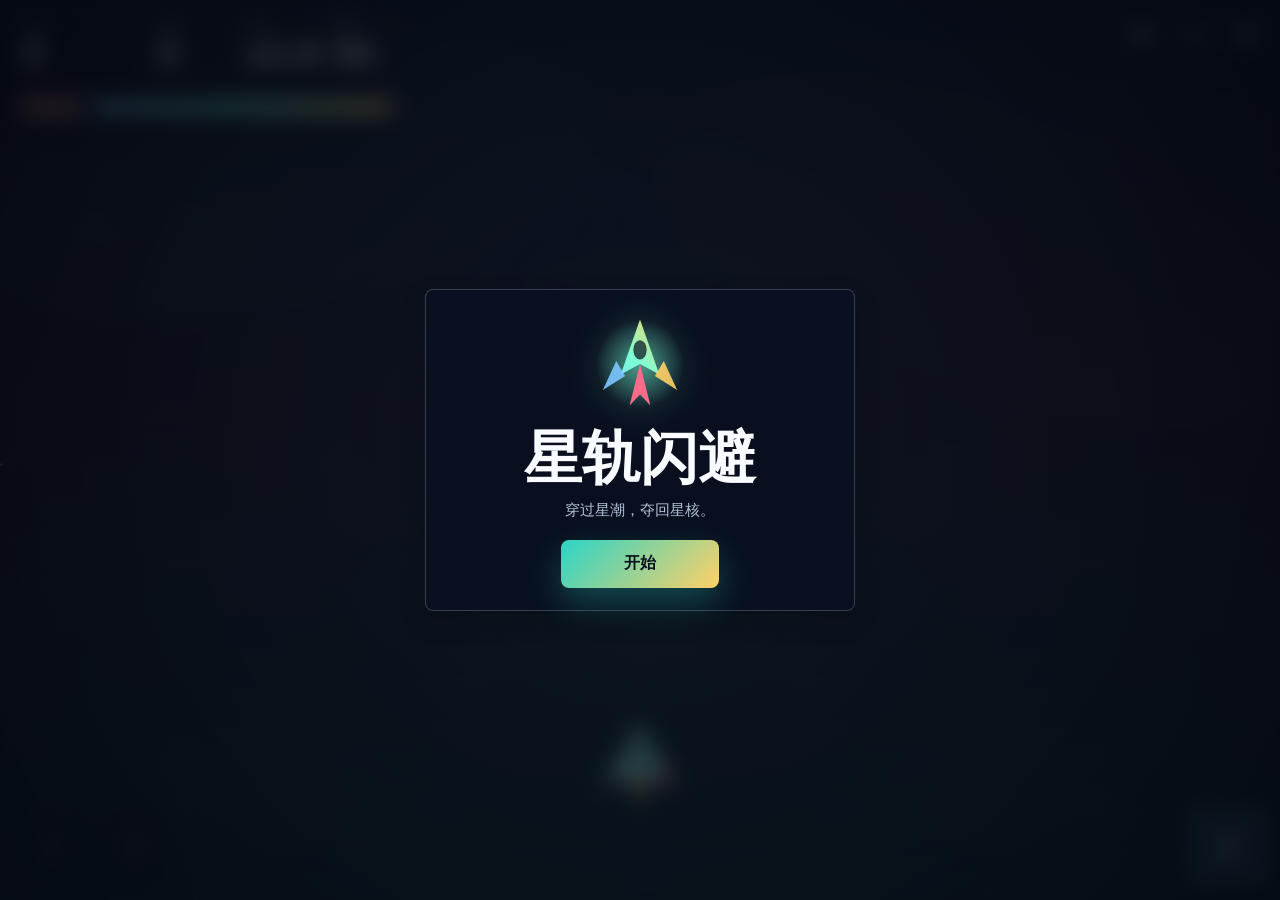
==== commit 10e5bffe: "Improve mobile performance and add bgm" ====
--- a/star-dodge.html
+++ b/star-dodge.html
@@ -377,6 +377,23 @@
 
     .hidden {
       display: none;
+    }
+
+    body.low-power .stat,
+    body.low-power .meter-panel,
+    body.low-power .icon-button,
+    body.low-power .touch-button,
+    body.low-power .dialog {
+      box-shadow: 0 10px 24px rgba(0, 0, 0, 0.22);
+      backdrop-filter: none;
+    }
+
+    body.low-power .mark {
+      animation: none;
+    }
+
+    body.low-power .dash-bar.ready span {
+      animation: none;
     }
 
     @media (max-width: 640px) {
@@ -637,6 +654,18 @@
         shockwaves: [],
         stars: [],
         nebulae: [],
+        perf: {
+          mobile: false,
+          lowPower: false,
+          maxParticles: 140,
+          maxTrail: 7,
+          starDensity: 7600,
+          nebulaCount: 5,
+          drawNebulaEveryFrame: true,
+          drawObjectTrails: true,
+          drawPlayerGlow: true,
+          targetDpr: 2,
+        },
         keys: new Set(),
         pointerX: null,
         muted: storage.get("starDodgeMuted", "0") === "1",
@@ -652,6 +681,7 @@
       };
 
       let audioCtx = null;
+      let music = null;
 
       function clamp(value, min, max) {
         return Math.max(min, Math.min(max, value));
@@ -674,6 +704,23 @@
         if (score >= 2800) return "A";
         if (score >= 1500) return "B";
         return "C";
+      }
+
+      function configurePerformance() {
+        const coarsePointer = matchMedia("(pointer: coarse)").matches;
+        const narrow = Math.min(window.innerWidth, window.innerHeight) < 760;
+        const memory = navigator.deviceMemory || 4;
+        state.perf.mobile = coarsePointer || narrow;
+        state.perf.lowPower = state.perf.mobile || memory <= 4;
+        state.perf.targetDpr = state.perf.lowPower ? Math.min(window.devicePixelRatio || 1, 1.35) : Math.min(window.devicePixelRatio || 1, 2);
+        state.perf.starDensity = state.perf.lowPower ? 15000 : 7600;
+        state.perf.nebulaCount = state.perf.lowPower ? 2 : 5;
+        state.perf.maxParticles = state.perf.lowPower ? 72 : 140;
+        state.perf.maxTrail = state.perf.lowPower ? 3 : 7;
+        state.perf.drawNebulaEveryFrame = !state.perf.lowPower;
+        state.perf.drawObjectTrails = !state.perf.lowPower;
+        state.perf.drawPlayerGlow = !state.perf.lowPower;
+        document.body.classList.toggle("low-power", state.perf.lowPower);
       }
 
       function ensureAudio() {
@@ -723,6 +770,130 @@
         }
       }
 
+      function scheduleMusic(ac, startAt) {
+        const master = ac.createGain();
+        const filter = ac.createBiquadFilter();
+        const delay = ac.createDelay(0.45);
+        const feedback = ac.createGain();
+        const wet = ac.createGain();
+        const bassNotes = [110, 110, 146.83, 130.81, 98, 98, 130.81, 146.83];
+        const leadNotes = [440, 523.25, 659.25, 587.33, 523.25, 440, 392, 329.63];
+        const step = 0.24;
+
+        master.gain.value = 0.055;
+        filter.type = "lowpass";
+        filter.frequency.value = 1600;
+        filter.Q.value = 0.7;
+        delay.delayTime.value = 0.18;
+        feedback.gain.value = 0.28;
+        wet.gain.value = 0.15;
+
+        master.connect(filter).connect(ac.destination);
+        master.connect(delay).connect(wet).connect(ac.destination);
+        delay.connect(feedback).connect(delay);
+
+        for (let i = 0; i < 32; i += 1) {
+          const t = startAt + i * step;
+          const bass = ac.createOscillator();
+          const bassAmp = ac.createGain();
+          bass.type = "triangle";
+          bass.frequency.value = bassNotes[i % bassNotes.length];
+          bassAmp.gain.setValueAtTime(0.0001, t);
+          bassAmp.gain.exponentialRampToValueAtTime(i % 2 === 0 ? 0.16 : 0.09, t + 0.015);
+          bassAmp.gain.exponentialRampToValueAtTime(0.0001, t + step * 0.82);
+          bass.connect(bassAmp).connect(master);
+          bass.start(t);
+          bass.stop(t + step);
+
+          if (i % 2 === 0) {
+            const lead = ac.createOscillator();
+            const leadAmp = ac.createGain();
+            lead.type = "square";
+            lead.frequency.value = leadNotes[(i / 2) % leadNotes.length];
+            leadAmp.gain.setValueAtTime(0.0001, t + 0.04);
+            leadAmp.gain.exponentialRampToValueAtTime(0.045, t + 0.06);
+            leadAmp.gain.exponentialRampToValueAtTime(0.0001, t + step * 1.4);
+            lead.connect(leadAmp).connect(master);
+            lead.start(t + 0.04);
+            lead.stop(t + step * 1.5);
+          }
+
+          if (i % 4 === 2) {
+            const noiseBuffer = ac.createBuffer(1, ac.sampleRate * 0.045, ac.sampleRate);
+            const data = noiseBuffer.getChannelData(0);
+            for (let j = 0; j < data.length; j += 1) data[j] = Math.random() * 2 - 1;
+            const noise = ac.createBufferSource();
+            const noiseAmp = ac.createGain();
+            const noiseFilter = ac.createBiquadFilter();
+            noise.buffer = noiseBuffer;
+            noiseFilter.type = "highpass";
+            noiseFilter.frequency.value = 4200;
+            noiseAmp.gain.setValueAtTime(0.0001, t);
+            noiseAmp.gain.exponentialRampToValueAtTime(0.026, t + 0.008);
+            noiseAmp.gain.exponentialRampToValueAtTime(0.0001, t + 0.045);
+            noise.connect(noiseFilter).connect(noiseAmp).connect(master);
+            noise.start(t);
+            noise.stop(t + 0.05);
+          }
+        }
+
+        return {
+          master,
+          stopAt: startAt + 32 * step,
+        };
+      }
+
+      function startMusic() {
+        if (state.muted || music) return;
+        const ac = ensureAudio();
+        if (!ac) return;
+        const loop = () => {
+          if (!music || state.muted) return;
+          const now = ac.currentTime;
+          if (music.nextAt - now < 1.2) {
+            const scheduled = scheduleMusic(ac, music.nextAt);
+            music.nodes.push(scheduled);
+            music.nextAt = scheduled.stopAt;
+            music.nodes = music.nodes.filter((entry) => {
+              if (entry.stopAt + 1.5 > now) return true;
+              try {
+                entry.master.disconnect();
+              } catch (_) {
+                // The node may already be disconnected.
+              }
+              return false;
+            });
+          }
+          music.timer = setTimeout(loop, 600);
+        };
+        music = {
+          nextAt: ac.currentTime + 0.05,
+          timer: null,
+          nodes: [],
+        };
+        loop();
+      }
+
+      function stopMusic() {
+        if (!music) return;
+        clearTimeout(music.timer);
+        for (const entry of music.nodes) {
+          try {
+            entry.master.gain.exponentialRampToValueAtTime(0.0001, (audioCtx?.currentTime || 0) + 0.08);
+            setTimeout(() => {
+              try {
+                entry.master.disconnect();
+              } catch (_) {
+                // The node may already be disconnected.
+              }
+            }, 140);
+          } catch (_) {
+            // Audio nodes may already be stopped.
+          }
+        }
+        music = null;
+      }
+
       function updateSoundIcon() {
         soundIcon.innerHTML = state.muted
           ? '<path d="M11 5 6 9H3v6h3l5 4Z"></path><path d="m17 9 4 6"></path><path d="m21 9-4 6"></path>'
@@ -730,7 +901,8 @@
       }
 
       function resize() {
-        state.dpr = Math.min(window.devicePixelRatio || 1, 2);
+        configurePerformance();
+        state.dpr = state.perf.targetDpr;
         state.width = window.innerWidth;
         state.height = window.innerHeight;
         canvas.width = Math.floor(state.width * state.dpr);
@@ -742,7 +914,7 @@
       }
 
       function seedSpace() {
-        const count = clamp(Math.round((state.width * state.height) / 7600), 70, 240);
+        const count = clamp(Math.round((state.width * state.height) / state.perf.starDensity), state.perf.lowPower ? 34 : 70, state.perf.lowPower ? 90 : 240);
         state.stars = Array.from({ length: count }, () => ({
           x: Math.random() * state.width,
           y: Math.random() * state.height,
@@ -752,8 +924,8 @@
           twinkle: rand(0.8, 2.5),
           color: pick(["#f8fbff", "#7dc8ff", "#79ffd7", "#ffd166"]),
         }));
-        state.nebulae = Array.from({ length: 5 }, (_, index) => ({
-          x: (index / 4) * state.width + rand(-80, 80),
+        state.nebulae = Array.from({ length: state.perf.nebulaCount }, (_, index) => ({
+          x: (index / Math.max(1, state.perf.nebulaCount - 1)) * state.width + rand(-80, 80),
           y: rand(80, state.height * 0.75),
           r: rand(140, 340),
           color: pick(["rgba(125,200,255,0.15)", "rgba(255,107,139,0.13)", "rgba(121,255,215,0.11)", "rgba(255,209,102,0.1)"]),
@@ -794,6 +966,7 @@
 
       function reset() {
         playSound("start");
+        startMusic();
         state.playing = true;
         state.paused = false;
         state.ended = false;
@@ -830,10 +1003,12 @@
         if (!state.playing || state.ended) return;
         state.paused = paused;
         if (paused) {
+          stopMusic();
           showOverlay("星潮静止", "引擎保持待命。", "继续", false);
         } else {
           overlay.classList.add("hidden");
           state.lastTime = performance.now();
+          startMusic();
         }
       }
 
@@ -843,6 +1018,7 @@
         state.best = Math.max(state.best, Math.floor(state.score));
         storage.set("starDodgeBestV2", String(state.best));
         playSound("hit");
+        stopMusic();
         updateHud();
         showOverlay("航线中断", `抵达第 ${String(state.sector).padStart(2, "0")} 星域`, "再来一局", true);
       }
@@ -860,7 +1036,10 @@
       }
 
       function addParticles(x, y, color, count, force, spread = Math.PI * 2) {
-        for (let i = 0; i < count; i += 1) {
+        const budget = state.perf.maxParticles - state.particles.length;
+        if (budget <= 0) return;
+        const actualCount = Math.min(state.perf.lowPower ? Math.ceil(count * 0.45) : count, budget);
+        for (let i = 0; i < actualCount; i += 1) {
           const angle = -Math.PI / 2 + rand(-spread / 2, spread / 2);
           const speed = rand(force * 0.24, force);
           state.particles.push({
@@ -1055,6 +1234,7 @@
         player.x = clamp(player.x + player.vx * dt, 36, state.width - 36);
         player.lean += (clamp(player.vx / 520, -1, 1) - player.lean) * Math.min(1, dt * 8);
         player.trail.push({ x: player.x, y: player.y + 20, life: 0.28, size: state.dashActive > 0 ? 18 : 9 });
+        if (player.trail.length > state.perf.maxTrail) player.trail.splice(0, player.trail.length - state.perf.maxTrail);
         player.trail = player.trail.filter((point) => {
           point.life -= dt;
           point.y += 120 * dt;
@@ -1066,8 +1246,10 @@
           object.sway += dt * (2.1 + difficulty * 0.64);
           object.y += object.speed * dt;
           object.x += (Math.sin(object.sway) * 20 + object.drift) * dt;
-          object.trail.push({ x: object.x, y: object.y, life: 0.28 });
-          if (object.trail.length > 8) object.trail.shift();
+          if (state.perf.drawObjectTrails) {
+            object.trail.push({ x: object.x, y: object.y, life: 0.28 });
+            if (object.trail.length > state.perf.maxTrail) object.trail.shift();
+          }
         }
 
         for (const particle of state.particles) {
@@ -1125,16 +1307,29 @@
         ctx.fillRect(0, 0, state.width, state.height);
 
         ctx.save();
-        for (const cloud of state.nebulae) {
-          const x = (cloud.x + Math.sin(state.time * cloud.drift) * 40 + state.width) % state.width;
-          const y = cloud.y + Math.cos(state.time * cloud.drift * 0.8) * 26;
-          const glow = ctx.createRadialGradient(x, y, 0, x, y, cloud.r);
-          glow.addColorStop(0, cloud.color);
-          glow.addColorStop(1, "rgba(0,0,0,0)");
-          ctx.fillStyle = glow;
+        if (state.perf.drawNebulaEveryFrame) {
+          for (const cloud of state.nebulae) {
+            const x = (cloud.x + Math.sin(state.time * cloud.drift) * 40 + state.width) % state.width;
+            const y = cloud.y + Math.cos(state.time * cloud.drift * 0.8) * 26;
+            const glow = ctx.createRadialGradient(x, y, 0, x, y, cloud.r);
+            glow.addColorStop(0, cloud.color);
+            glow.addColorStop(1, "rgba(0,0,0,0)");
+            ctx.fillStyle = glow;
+            ctx.beginPath();
+            ctx.arc(x, y, cloud.r, 0, Math.PI * 2);
+            ctx.fill();
+          }
+        } else {
+          ctx.globalAlpha = 0.2;
+          ctx.fillStyle = "rgba(121, 255, 215, 0.12)";
           ctx.beginPath();
-          ctx.arc(x, y, cloud.r, 0, Math.PI * 2);
+          ctx.ellipse(state.width * 0.22, state.height * 0.2, state.width * 0.26, state.height * 0.14, -0.2, 0, Math.PI * 2);
           ctx.fill();
+          ctx.fillStyle = "rgba(255, 107, 139, 0.1)";
+          ctx.beginPath();
+          ctx.ellipse(state.width * 0.78, state.height * 0.28, state.width * 0.28, state.height * 0.16, 0.3, 0, Math.PI * 2);
+          ctx.fill();
+          ctx.globalAlpha = 1;
         }
 
         ctx.globalCompositeOperation = "screen";
@@ -1204,6 +1399,7 @@
       }
 
       function drawObjectTrail(object, color) {
+        if (!state.perf.drawObjectTrails) return;
         if (!object.trail.length) return;
         ctx.save();
         ctx.globalCompositeOperation = "lighter";
@@ -1264,8 +1460,10 @@
         ctx.save();
         ctx.translate(object.x, object.y);
         ctx.rotate(object.angle);
-        ctx.shadowBlur = 16;
-        ctx.shadowColor = object.color;
+        if (!state.perf.lowPower) {
+          ctx.shadowBlur = 16;
+          ctx.shadowColor = object.color;
+        }
         const gem = ctx.createLinearGradient(-object.radius, -object.radius, object.radius, object.radius);
         gem.addColorStop(0, "#f8fbff");
         gem.addColorStop(0.38, object.color);
@@ -1297,8 +1495,10 @@
         ctx.save();
         ctx.translate(object.x, object.y);
         ctx.rotate(object.angle);
-        ctx.shadowBlur = 24;
-        ctx.shadowColor = "#ffd166";
+        if (!state.perf.lowPower) {
+          ctx.shadowBlur = 24;
+          ctx.shadowColor = "#ffd166";
+        }
         drawStar(0, 0, 5, object.radius, object.radius * 0.43, "#ffd166");
         ctx.shadowBlur = 0;
         ctx.globalAlpha = 0.9;
@@ -1315,8 +1515,10 @@
         ctx.strokeStyle = "#79ffd7";
         ctx.fillStyle = "rgba(121, 255, 215, 0.17)";
         ctx.lineWidth = 3;
-        ctx.shadowBlur = 20;
-        ctx.shadowColor = "#79ffd7";
+        if (!state.perf.lowPower) {
+          ctx.shadowBlur = 20;
+          ctx.shadowColor = "#79ffd7";
+        }
         ctx.beginPath();
         ctx.moveTo(0, -object.radius);
         ctx.lineTo(object.radius * 0.86, -object.radius * 0.36);
@@ -1329,6 +1531,7 @@
       }
 
       function drawPlayerTrail() {
+        if (!state.perf.drawPlayerGlow) return;
         ctx.save();
         ctx.globalCompositeOperation = "lighter";
         for (const point of player.trail) {
@@ -1356,8 +1559,10 @@
           ctx.globalAlpha = alpha;
           ctx.strokeStyle = state.dashActive > 0 ? "#7dc8ff" : "#79ffd7";
           ctx.lineWidth = state.dashActive > 0 ? 4 : 3;
-          ctx.shadowBlur = 24;
-          ctx.shadowColor = ctx.strokeStyle;
+          if (!state.perf.lowPower) {
+            ctx.shadowBlur = 24;
+            ctx.shadowColor = ctx.strokeStyle;
+          }
           ctx.beginPath();
           ctx.arc(0, 0, player.radius * (state.dashActive > 0 ? 1.58 : 1.34), 0, Math.PI * 2);
           ctx.stroke();
@@ -1399,8 +1604,10 @@
         body.addColorStop(0.42, "#79ffd7");
         body.addColorStop(1, "#7dc8ff");
         ctx.fillStyle = body;
-        ctx.shadowBlur = 16;
-        ctx.shadowColor = "rgba(121,255,215,0.35)";
+        if (!state.perf.lowPower) {
+          ctx.shadowBlur = 16;
+          ctx.shadowColor = "rgba(121,255,215,0.35)";
+        }
         ctx.beginPath();
         ctx.moveTo(0, -34);
         ctx.bezierCurveTo(17, -12, 22, 7, 17, 20);
@@ -1571,7 +1778,12 @@
         state.muted = !state.muted;
         storage.set("starDodgeMuted", state.muted ? "1" : "0");
         updateSoundIcon();
-        if (!state.muted) playSound("collect");
+        if (state.muted) {
+          stopMusic();
+        } else {
+          playSound("collect");
+          if (state.playing && !state.paused && !state.ended) startMusic();
+        }
       });
       pauseButton.addEventListener("click", () => setPause(!state.paused));
       restartButton.addEventListener("click", reset);
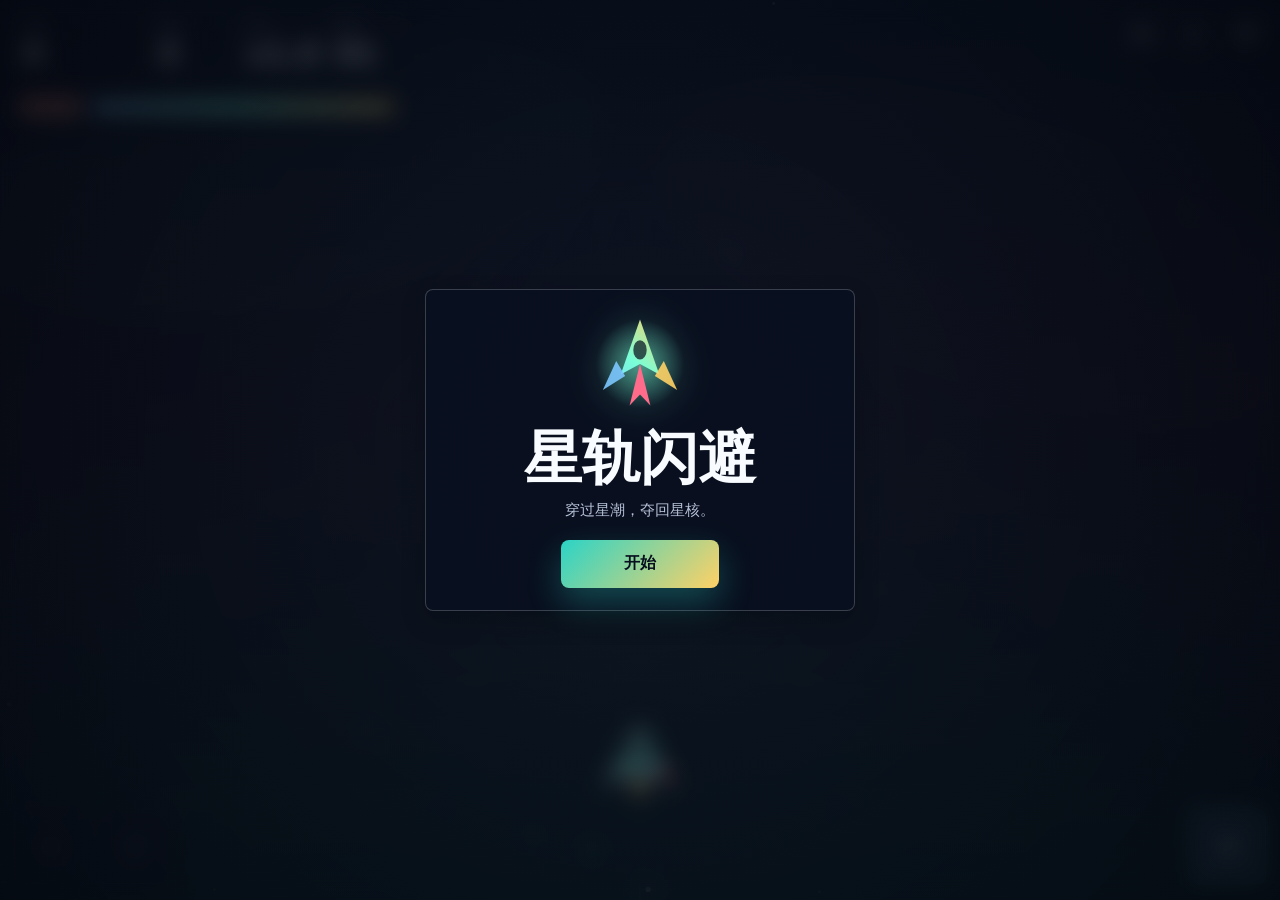
==== commit 3d2c5db2: "Make bgm audible on mobile" ====
--- a/star-dodge.html
+++ b/star-dodge.html
@@ -492,7 +492,7 @@
       </div>
 
       <div class="actions">
-        <button class="icon-button" id="soundButton" type="button" aria-label="声音">
+        <button class="icon-button" id="soundButton" type="button" aria-label="音乐与音效">
           <svg id="soundIcon" viewBox="0 0 24 24" aria-hidden="true">
             <path d="M11 5 6 9H3v6h3l5 4Z"></path>
             <path d="M16 9.5a4 4 0 0 1 0 5"></path>
@@ -668,7 +668,7 @@
         },
         keys: new Set(),
         pointerX: null,
-        muted: storage.get("starDodgeMuted", "0") === "1",
+        muted: storage.get("starDodgeMutedV2", "0") === "1",
       };
 
       const player = {
@@ -780,7 +780,7 @@
         const leadNotes = [440, 523.25, 659.25, 587.33, 523.25, 440, 392, 329.63];
         const step = 0.24;
 
-        master.gain.value = 0.055;
+        master.gain.value = 0.13;
         filter.type = "lowpass";
         filter.frequency.value = 1600;
         filter.Q.value = 0.7;
@@ -799,7 +799,7 @@
           bass.type = "triangle";
           bass.frequency.value = bassNotes[i % bassNotes.length];
           bassAmp.gain.setValueAtTime(0.0001, t);
-          bassAmp.gain.exponentialRampToValueAtTime(i % 2 === 0 ? 0.16 : 0.09, t + 0.015);
+          bassAmp.gain.exponentialRampToValueAtTime(i % 2 === 0 ? 0.26 : 0.16, t + 0.015);
           bassAmp.gain.exponentialRampToValueAtTime(0.0001, t + step * 0.82);
           bass.connect(bassAmp).connect(master);
           bass.start(t);
@@ -811,7 +811,7 @@
             lead.type = "square";
             lead.frequency.value = leadNotes[(i / 2) % leadNotes.length];
             leadAmp.gain.setValueAtTime(0.0001, t + 0.04);
-            leadAmp.gain.exponentialRampToValueAtTime(0.045, t + 0.06);
+            leadAmp.gain.exponentialRampToValueAtTime(0.095, t + 0.06);
             leadAmp.gain.exponentialRampToValueAtTime(0.0001, t + step * 1.4);
             lead.connect(leadAmp).connect(master);
             lead.start(t + 0.04);
@@ -829,7 +829,7 @@
             noiseFilter.type = "highpass";
             noiseFilter.frequency.value = 4200;
             noiseAmp.gain.setValueAtTime(0.0001, t);
-            noiseAmp.gain.exponentialRampToValueAtTime(0.026, t + 0.008);
+            noiseAmp.gain.exponentialRampToValueAtTime(0.05, t + 0.008);
             noiseAmp.gain.exponentialRampToValueAtTime(0.0001, t + 0.045);
             noise.connect(noiseFilter).connect(noiseAmp).connect(master);
             noise.start(t);
@@ -847,6 +847,7 @@
         if (state.muted || music) return;
         const ac = ensureAudio();
         if (!ac) return;
+        tone(330, 0.08, "triangle", 0.035, 1.2);
         const loop = () => {
           if (!music || state.muted) return;
           const now = ac.currentTime;
@@ -1776,7 +1777,7 @@
       });
       soundButton.addEventListener("click", () => {
         state.muted = !state.muted;
-        storage.set("starDodgeMuted", state.muted ? "1" : "0");
+        storage.set("starDodgeMutedV2", state.muted ? "1" : "0");
         updateSoundIcon();
         if (state.muted) {
           stopMusic();
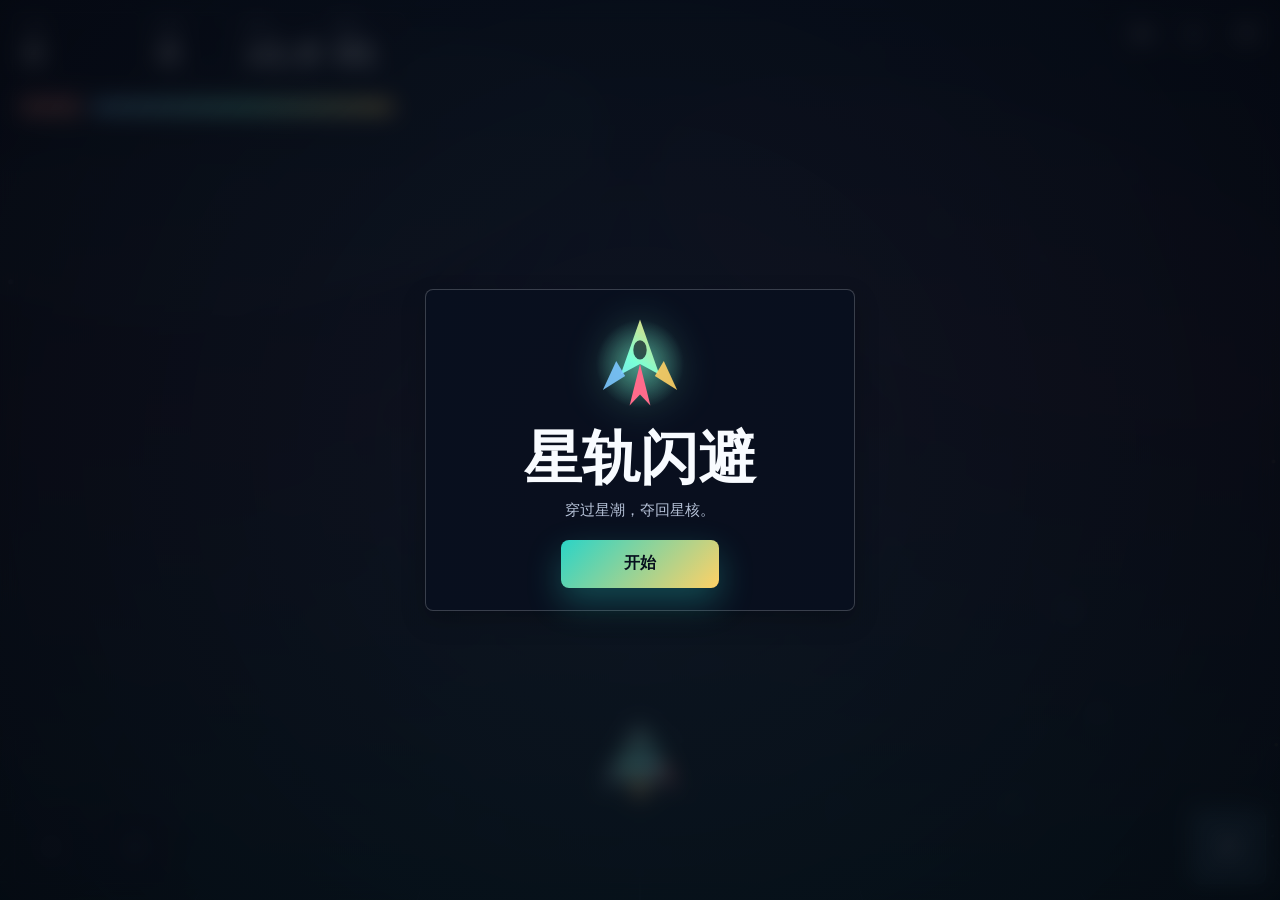
==== commit ec9e6d16: "Improve Star Dodge onboarding and results" ====
--- a/star-dodge.html
+++ b/star-dodge.html
@@ -1,4 +1,4 @@
-<!doctype html>
+﻿<!doctype html>
 <html lang="zh-CN">
 <head>
   <meta charset="utf-8">
@@ -375,6 +375,34 @@
       border-color: rgba(121, 255, 215, 0.42);
     }
 
+    .coach {
+      position: absolute;
+      z-index: 4;
+      left: 50%;
+      bottom: max(104px, calc(env(safe-area-inset-bottom) + 96px));
+      min-height: 34px;
+      max-width: min(420px, calc(100vw - 32px));
+      padding: 8px 12px;
+      border: 1px solid rgba(121, 255, 215, 0.26);
+      border-radius: 8px;
+      background: rgba(7, 16, 30, 0.68);
+      color: #f8fbff;
+      box-shadow: 0 14px 32px rgba(0, 0, 0, 0.26);
+      text-align: center;
+      font-size: 13px;
+      line-height: 1.35;
+      transform: translateX(-50%);
+      pointer-events: none;
+      backdrop-filter: blur(12px);
+      transition: opacity 160ms ease, transform 160ms ease;
+    }
+
+    .coach.hidden {
+      display: block;
+      opacity: 0;
+      transform: translateX(-50%) translateY(8px);
+    }
+
     .hidden {
       display: none;
     }
@@ -451,6 +479,19 @@
 
       .mark {
         width: 88px;
+      }
+
+      .touch-button {
+        width: clamp(62px, 17vw, 82px);
+      }
+
+      #dashButton {
+        width: clamp(74px, 21vw, 96px);
+      }
+
+      .coach {
+        bottom: max(112px, calc(env(safe-area-inset-bottom) + 104px));
+        font-size: 12px;
       }
     }
 
@@ -552,19 +593,33 @@
             <small>评级</small>
             <strong id="resultRank">C</strong>
           </div>
+          <div class="result-item">
+            <small>存活</small>
+            <strong id="resultTime">0s</strong>
+          </div>
+          <div class="result-item">
+            <small>最高连击</small>
+            <strong id="resultCombo">x1.0</strong>
+          </div>
+          <div class="result-item">
+            <small>擦身</small>
+            <strong id="resultNear">0</strong>
+          </div>
         </div>
         <button class="start-button" id="startButton" type="button">开始</button>
       </div>
     </section>
 
+    <div class="coach hidden" id="coach">按住屏幕拖动飞船，右下角闪电可冲刺。</div>
+
     <nav class="touch-controls" aria-label="移动">
       <div class="touch-group">
-        <button class="touch-button" id="leftButton" type="button" aria-label="左">
+        <button class="touch-button" id="leftButton" type="button" aria-label="左移">
           <svg viewBox="0 0 24 24" aria-hidden="true">
             <path d="m15 18-6-6 6-6"></path>
           </svg>
         </button>
-        <button class="touch-button" id="rightButton" type="button" aria-label="右">
+        <button class="touch-button" id="rightButton" type="button" aria-label="右移">
           <svg viewBox="0 0 24 24" aria-hidden="true">
             <path d="m9 18 6-6-6-6"></path>
           </svg>
@@ -596,6 +651,10 @@
       const resultScore = document.getElementById("resultScore");
       const resultBest = document.getElementById("resultBest");
       const resultRank = document.getElementById("resultRank");
+      const resultTime = document.getElementById("resultTime");
+      const resultCombo = document.getElementById("resultCombo");
+      const resultNear = document.getElementById("resultNear");
+      const coach = document.getElementById("coach");
       const startButton = document.getElementById("startButton");
       const soundButton = document.getElementById("soundButton");
       const soundIcon = document.getElementById("soundIcon");
@@ -638,6 +697,11 @@
         combo: 0,
         comboTimer: 0,
         multiplier: 1,
+        maxCombo: 0,
+        nearMisses: 0,
+        hitsTaken: 0,
+        coachText: "",
+        coachTimer: 0,
         sector: 1,
         time: 0,
         scroll: 0,
@@ -699,11 +763,43 @@
         return String(Math.max(0, Math.floor(value)));
       }
 
+      function formatTime(value) {
+        return `${Math.max(0, Math.floor(value))}s`;
+      }
+
       function rankFor(score) {
         if (score >= 4200) return "S";
         if (score >= 2800) return "A";
         if (score >= 1500) return "B";
-        return "C";
+        if (score >= 700) return "C";
+        return "D";
+      }
+
+      function nextRankHint(score) {
+        const ladder = [
+          { rank: "C", score: 700 },
+          { rank: "B", score: 1500 },
+          { rank: "A", score: 2800 },
+          { rank: "S", score: 4200 },
+        ];
+        const next = ladder.find((item) => score < item.score);
+        if (!next) return "已达到最高评级";
+        return `距 ${next.rank} 级还差 ${Math.ceil(next.score - score)} 分`;
+      }
+
+      function setCoach(text, duration = 2.6) {
+        state.coachText = text;
+        state.coachTimer = duration;
+        coach.textContent = text;
+        coach.classList.remove("hidden");
+      }
+
+      function updateCoach(dt) {
+        if (state.coachTimer <= 0) return;
+        state.coachTimer -= dt;
+        if (state.coachTimer <= 0) {
+          coach.classList.add("hidden");
+        }
       }
 
       function configurePerformance() {
@@ -961,6 +1057,9 @@
           resultScore.textContent = formatScore(state.score);
           resultBest.textContent = formatScore(state.best);
           resultRank.textContent = rankFor(state.score);
+          resultTime.textContent = formatTime(state.time);
+          resultCombo.textContent = `x${(1 + Math.min(3, state.maxCombo * 0.07)).toFixed(1)}`;
+          resultNear.textContent = String(state.nearMisses);
         }
         overlay.classList.remove("hidden");
       }
@@ -976,6 +1075,11 @@
         state.combo = 0;
         state.comboTimer = 0;
         state.multiplier = 1;
+        state.maxCombo = 0;
+        state.nearMisses = 0;
+        state.hitsTaken = 0;
+        state.coachTimer = 0;
+        coach.classList.add("hidden");
         state.sector = 1;
         state.time = 0;
         state.scroll = 0;
@@ -997,6 +1101,7 @@
         player.lean = 0;
         player.trail = [];
         overlay.classList.add("hidden");
+        setCoach(state.perf.mobile ? "按住屏幕横向拖动，右下角闪电可冲刺。" : "方向键或 A/D 移动，空格冲刺。", 4.2);
         updateHud();
       }
 
@@ -1021,7 +1126,7 @@
         playSound("hit");
         stopMusic();
         updateHud();
-        showOverlay("航线中断", `抵达第 ${String(state.sector).padStart(2, "0")} 星域`, "再来一局", true);
+        showOverlay("航线中断", `存活 ${formatTime(state.time)} · 擦身 ${state.nearMisses} 次 · ${nextRankHint(state.score)}`, "再来一局", true);
       }
 
       function addFloater(text, x, y, color = "#f8fbff") {
@@ -1107,6 +1212,23 @@
 
       function spawnWave() {
         const roll = Math.random();
+        if (state.time < 3.2) {
+          state.objects.push(makeObject("core"));
+          return;
+        }
+        if (state.time < 10) {
+          if (roll < 0.64) {
+            state.objects.push(makeObject("core"));
+          } else if (roll < 0.84) {
+            spawnLine("core", 3, rand(0, 20));
+          } else {
+            const meteor = makeObject("meteor");
+            meteor.speed *= 0.58;
+            meteor.radius *= 0.88;
+            state.objects.push(meteor);
+          }
+          return;
+        }
         if (state.lives < state.maxLives && roll > 0.91) {
           state.objects.push(makeObject("shield"));
           return;
@@ -1142,6 +1264,7 @@
       function collectObject(object) {
         if (object.type === "core") {
           state.combo += 1;
+          state.maxCombo = Math.max(state.maxCombo, state.combo);
           state.comboTimer = 3.1;
           state.multiplier = 1 + Math.min(3, state.combo * 0.07);
           const gain = Math.round(12 * state.multiplier + Math.min(state.combo, 16));
@@ -1168,6 +1291,7 @@
           state.comboTimer = 0;
           state.multiplier = 1;
           state.lives -= 1;
+          state.hitsTaken += 1;
           state.shake = 0.28;
           state.flash = 0.2;
           state.invincible = 1.35;
@@ -1185,6 +1309,7 @@
 
         const difficulty = Math.min(2.35, 1.18 + state.time / 42);
         state.time += dt;
+        updateCoach(dt);
         state.scroll += dt * (126 + difficulty * 72);
         state.sector = 1 + Math.floor(state.score / 450);
         state.spawnTimer -= dt;
@@ -1206,10 +1331,10 @@
 
         if (state.spawnTimer <= 0) {
           spawnWave();
-          state.spawnTimer = Math.max(0.16, rand(0.34, 0.58) - state.time * 0.004);
-        }
-
-        if (state.waveTimer <= 0) {
+          state.spawnTimer = state.time < 10 ? rand(0.48, 0.78) : Math.max(0.16, rand(0.34, 0.58) - state.time * 0.004);
+        }
+
+        if (state.waveTimer <= 0 && state.time >= 10) {
           if (Math.random() > 0.52) {
             spawnLine("core", 5, 0);
           } else {
@@ -1227,11 +1352,12 @@
         if (right) targetSpeed += 1;
         if (state.pointerX !== null) {
           const distance = state.pointerX - player.x;
-          targetSpeed = clamp(distance / 86, -1, 1);
+          targetSpeed = clamp(distance / (state.perf.mobile ? 58 : 86), -1, 1);
         }
 
         const dashBoost = state.dashActive > 0 ? 1.75 : 1;
-        player.vx += (targetSpeed * 470 * dashBoost - player.vx) * Math.min(1, dt * 9.5);
+        const baseMove = state.perf.mobile ? 560 : 470;
+        player.vx += (targetSpeed * baseMove * dashBoost - player.vx) * Math.min(1, dt * (state.perf.mobile ? 13 : 9.5));
         player.x = clamp(player.x + player.vx * dt, 36, state.width - 36);
         player.lean += (clamp(player.vx / 520, -1, 1) - player.lean) * Math.min(1, dt * 8);
         player.trail.push({ x: player.x, y: player.y + 20, life: 0.28, size: state.dashActive > 0 ? 18 : 9 });
@@ -1284,7 +1410,9 @@
           if ((object.type === "meteor" || object.type === "shard") && !object.nearMissed && dy > 8 && Math.abs(dx) < object.radius + 28 && Math.abs(dy) < 74) {
             object.nearMissed = true;
             state.score += 18 * state.multiplier;
+            state.nearMisses += 1;
             state.combo += 1;
+            state.maxCombo = Math.max(state.maxCombo, state.combo);
             state.comboTimer = 2.5;
             state.multiplier = 1 + Math.min(3, state.combo * 0.07);
             addFloater("Near +18", object.x, object.y, "#7dc8ff");
@@ -1759,15 +1887,22 @@
 
       canvas.addEventListener("pointerdown", (event) => {
         if (!state.playing || state.paused) return;
+        event.preventDefault();
         state.pointerX = event.clientX;
+        canvas.setPointerCapture?.(event.pointerId);
+        if (state.time < 8) setCoach("很好，跟着星核走。能量满时点闪电冲刺。", 2.2);
       });
       canvas.addEventListener("pointermove", (event) => {
+        event.preventDefault();
         if (state.pointerX !== null) state.pointerX = event.clientX;
       });
-      canvas.addEventListener("pointerup", () => {
+      canvas.addEventListener("pointerup", (event) => {
+        event.preventDefault();
         state.pointerX = null;
+        canvas.releasePointerCapture?.(event.pointerId);
       });
-      canvas.addEventListener("pointercancel", () => {
+      canvas.addEventListener("pointercancel", (event) => {
+        event.preventDefault();
         state.pointerX = null;
       });
 
@@ -1811,3 +1946,5 @@
   </script>
 </body>
 </html>
+
+
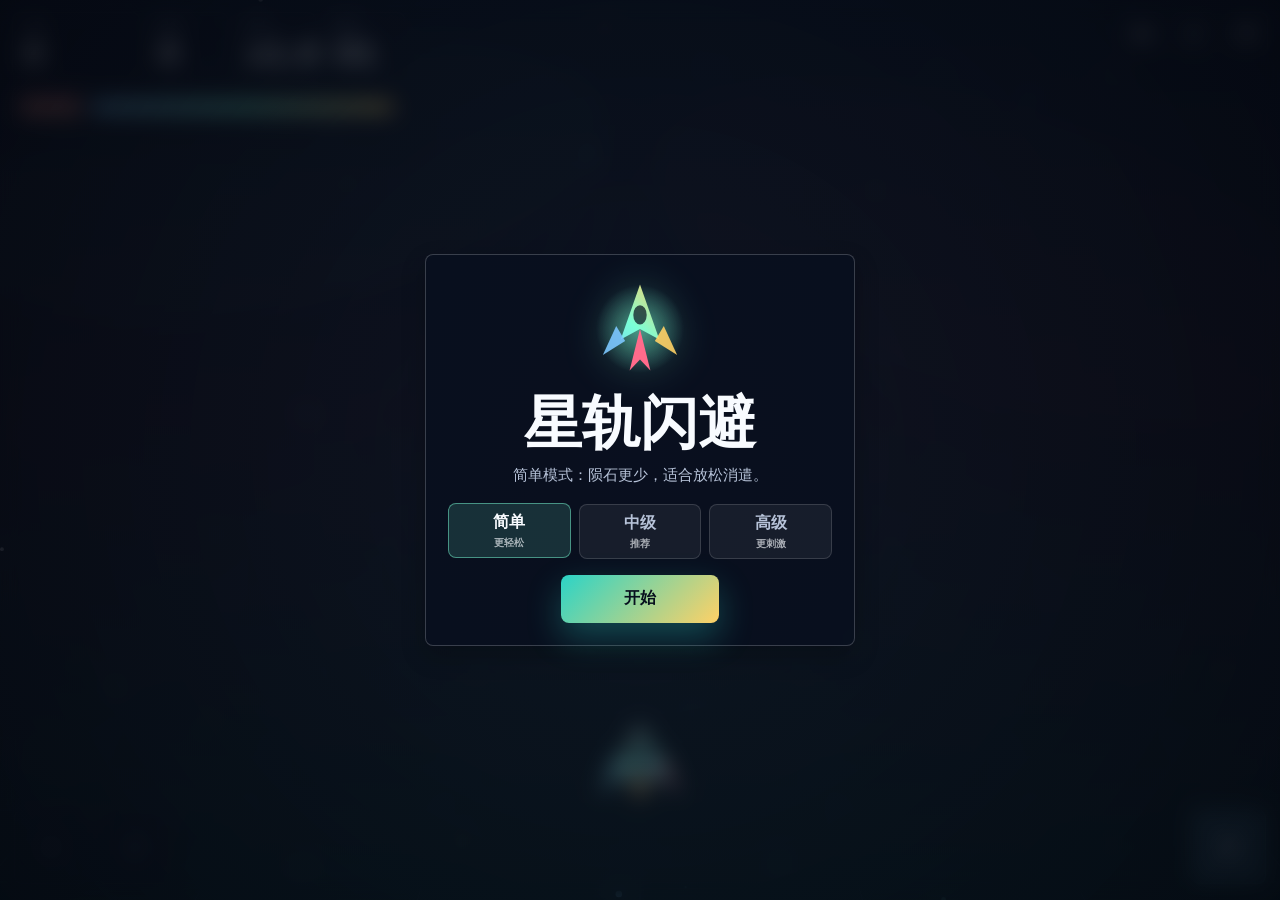
==== commit c871e8bf: "Add difficulty modes and improve visuals" ====
--- a/star-dodge.html
+++ b/star-dodge.html
@@ -292,6 +292,42 @@
       max-width: 25em;
     }
 
+    .mode-panel {
+      display: grid;
+      grid-template-columns: repeat(3, 1fr);
+      gap: 8px;
+      margin: 0 0 16px;
+    }
+
+    .mode-button {
+      min-height: 54px;
+      padding: 8px 6px;
+      border: 1px solid rgba(255, 255, 255, 0.14);
+      border-radius: 8px;
+      background: rgba(255, 255, 255, 0.06);
+      color: var(--muted);
+      font-weight: 750;
+      cursor: pointer;
+      transition: transform 140ms ease, background 140ms ease, border-color 140ms ease, color 140ms ease;
+    }
+
+    .mode-button span {
+      display: block;
+      margin-top: 4px;
+      font-size: 10px;
+      font-weight: 650;
+      line-height: 1.15;
+      color: rgba(248, 251, 255, 0.66);
+    }
+
+    .mode-button:hover,
+    .mode-button.active {
+      transform: translateY(-1px);
+      border-color: rgba(121, 255, 215, 0.48);
+      background: rgba(121, 255, 215, 0.14);
+      color: var(--ink);
+    }
+
     .result-row {
       display: grid;
       grid-template-columns: repeat(3, 1fr);
@@ -475,6 +511,16 @@
 
       .dialog {
         padding: 18px;
+      }
+
+      .mode-panel {
+        gap: 6px;
+      }
+
+      .mode-button {
+        min-height: 50px;
+        padding: 7px 4px;
+        font-size: 13px;
       }
 
       .mark {
@@ -580,6 +626,11 @@
         </div>
         <h1 id="overlayTitle">星轨闪避</h1>
         <p id="overlayText">穿过星潮，夺回星核。</p>
+        <div class="mode-panel" id="modePanel" aria-label="难度模式">
+          <button class="mode-button active" type="button" data-mode="easy">简单<span>更轻松</span></button>
+          <button class="mode-button" type="button" data-mode="normal">中级<span>推荐</span></button>
+          <button class="mode-button" type="button" data-mode="hard">高级<span>更刺激</span></button>
+        </div>
         <div class="result-row" id="resultRow">
           <div class="result-item">
             <small>本局</small>
@@ -663,6 +714,8 @@
       const leftButton = document.getElementById("leftButton");
       const rightButton = document.getElementById("rightButton");
       const dashButton = document.getElementById("dashButton");
+      const modePanel = document.getElementById("modePanel");
+      const modeButtons = [...document.querySelectorAll(".mode-button")];
 
       const storage = {
         get(key, fallback) {
@@ -690,6 +743,7 @@
         playing: false,
         paused: false,
         ended: false,
+        mode: storage.get("starDodgeModeV1", "easy"),
         score: 0,
         best: Number(storage.get("starDodgeBestV2", storage.get("starDodgeBest", 0)) || 0),
         lives: 3,
@@ -747,6 +801,42 @@
       let audioCtx = null;
       let music = null;
 
+      const modes = {
+        easy: {
+          label: "简单",
+          difficulty: 0.82,
+          speed: 0.86,
+          spawn: 1.22,
+          meteorCount: 0.7,
+          meteorSize: 1.18,
+          score: 0.9,
+          lives: 4,
+          intro: "简单模式：陨石更少，适合放松消遣。",
+        },
+        normal: {
+          label: "中级",
+          difficulty: 1,
+          speed: 1,
+          spawn: 1,
+          meteorCount: 0.86,
+          meteorSize: 1.22,
+          score: 1,
+          lives: 3,
+          intro: "中级模式：节奏均衡，适合朋友试玩。",
+        },
+        hard: {
+          label: "高级",
+          difficulty: 1.18,
+          speed: 1.12,
+          spawn: 0.84,
+          meteorCount: 1,
+          meteorSize: 1.3,
+          score: 1.14,
+          lives: 3,
+          intro: "高级模式：速度更快，得分也更高。",
+        },
+      };
+
       function clamp(value, min, max) {
         return Math.max(min, Math.min(max, value));
       }
@@ -757,6 +847,20 @@
 
       function pick(list) {
         return list[Math.floor(Math.random() * list.length)];
+      }
+
+      function currentMode() {
+        return modes[state.mode] || modes.easy;
+      }
+
+      function setMode(mode) {
+        if (!modes[mode]) return;
+        state.mode = mode;
+        storage.set("starDodgeModeV1", mode);
+        modeButtons.forEach((button) => button.classList.toggle("active", button.dataset.mode === mode));
+        if (!state.playing || state.ended) {
+          overlayText.textContent = currentMode().intro;
+        }
       }
 
       function formatScore(value) {
@@ -809,7 +913,7 @@
         state.perf.mobile = coarsePointer || narrow;
         state.perf.lowPower = state.perf.mobile || memory <= 4;
         state.perf.targetDpr = state.perf.lowPower ? Math.min(window.devicePixelRatio || 1, 1.35) : Math.min(window.devicePixelRatio || 1, 2);
-        state.perf.starDensity = state.perf.lowPower ? 15000 : 7600;
+        state.perf.starDensity = state.perf.lowPower ? 10500 : 5200;
         state.perf.nebulaCount = state.perf.lowPower ? 2 : 5;
         state.perf.maxParticles = state.perf.lowPower ? 72 : 140;
         state.perf.maxTrail = state.perf.lowPower ? 3 : 7;
@@ -1011,15 +1115,16 @@
       }
 
       function seedSpace() {
-        const count = clamp(Math.round((state.width * state.height) / state.perf.starDensity), state.perf.lowPower ? 34 : 70, state.perf.lowPower ? 90 : 240);
+        const count = clamp(Math.round((state.width * state.height) / state.perf.starDensity), state.perf.lowPower ? 58 : 115, state.perf.lowPower ? 150 : 360);
         state.stars = Array.from({ length: count }, () => ({
           x: Math.random() * state.width,
           y: Math.random() * state.height,
-          r: rand(0.55, 2.3),
+          r: rand(0.45, 2.8),
           depth: rand(0.35, 1.45),
           alpha: rand(0.28, 0.94),
           twinkle: rand(0.8, 2.5),
           color: pick(["#f8fbff", "#7dc8ff", "#79ffd7", "#ffd166"]),
+          flare: Math.random() > 0.88,
         }));
         state.nebulae = Array.from({ length: state.perf.nebulaCount }, (_, index) => ({
           x: (index / Math.max(1, state.perf.nebulaCount - 1)) * state.width + rand(-80, 80),
@@ -1052,6 +1157,7 @@
         overlayTitle.textContent = title;
         overlayText.textContent = text;
         startButton.textContent = label;
+        modePanel.classList.toggle("hidden", showResults || state.paused);
         resultRow.classList.toggle("hidden", !showResults);
         if (showResults) {
           resultScore.textContent = formatScore(state.score);
@@ -1065,12 +1171,14 @@
       }
 
       function reset() {
+        const mode = currentMode();
         playSound("start");
         startMusic();
         state.playing = true;
         state.paused = false;
         state.ended = false;
         state.score = 0;
+        state.maxLives = mode.lives;
         state.lives = state.maxLives;
         state.combo = 0;
         state.comboTimer = 0;
@@ -1101,7 +1209,7 @@
         player.lean = 0;
         player.trail = [];
         overlay.classList.add("hidden");
-        setCoach(state.perf.mobile ? "按住屏幕横向拖动，右下角闪电可冲刺。" : "方向键或 A/D 移动，空格冲刺。", 4.2);
+        setCoach(`${mode.label}模式 · ${state.perf.mobile ? "按住屏幕横向拖动，右下角闪电可冲刺。" : "方向键或 A/D 移动，空格冲刺。"}`, 4.2);
         updateHud();
       }
 
@@ -1184,21 +1292,22 @@
       }
 
       function makeObject(type, x = null, y = null) {
-        const difficulty = Math.min(2.45, 1.2 + state.time / 38);
-        const radius = type === "meteor" ? rand(22, 35) : type === "shard" ? rand(18, 28) : type === "shield" ? 20 : rand(15, 22);
+        const mode = currentMode();
+        const difficulty = Math.min(2.45, (1.2 + state.time / 38) * mode.difficulty);
+        const radius = type === "meteor" ? rand(29, 46) * mode.meteorSize : type === "shard" ? rand(18, 28) : type === "shield" ? 20 : rand(15, 22);
         return {
           type,
           x: x ?? rand(radius + 18, state.width - radius - 18),
           y: y ?? -radius - rand(24, 90),
           radius,
-          speed: (type === "meteor" ? rand(168, 286) : type === "shard" ? rand(198, 328) : rand(150, 246)) * difficulty,
+          speed: (type === "meteor" ? rand(132, 232) : type === "shard" ? rand(184, 306) : rand(150, 246)) * difficulty * mode.speed,
           drift: rand(-38, 38),
           sway: rand(0, Math.PI * 2),
           spin: rand(-2.2, 2.2),
           angle: rand(0, Math.PI * 2),
           trail: [],
           nearMissed: false,
-          shape: type === "meteor" ? makeMeteorShape(10, radius) : null,
+          shape: type === "meteor" ? makeMeteorShape(12, radius) : null,
           color: type === "shard" ? pick(["#b69cff", "#7dc8ff", "#ff6b8b"]) : "#ffd166",
         };
       }
@@ -1211,20 +1320,21 @@
       }
 
       function spawnWave() {
+        const mode = currentMode();
         const roll = Math.random();
         if (state.time < 3.2) {
           state.objects.push(makeObject("core"));
           return;
         }
         if (state.time < 10) {
-          if (roll < 0.64) {
+          if (roll < 0.68) {
             state.objects.push(makeObject("core"));
-          } else if (roll < 0.84) {
+          } else if (roll < 0.88) {
             spawnLine("core", 3, rand(0, 20));
           } else {
             const meteor = makeObject("meteor");
             meteor.speed *= 0.58;
-            meteor.radius *= 0.88;
+            meteor.radius *= 0.92;
             state.objects.push(meteor);
           }
           return;
@@ -1234,17 +1344,17 @@
           return;
         }
 
-        if (roll < 0.18) {
+        if (roll < 0.22) {
           state.objects.push(makeObject("core"));
-          if (state.time > 6 && Math.random() > 0.45) state.objects.push(makeObject("shard"));
-        } else if (roll < 0.4) {
+          if (state.time > 8 && Math.random() > 0.56) state.objects.push(makeObject("shard"));
+        } else if (roll < 0.5) {
           spawnLine("core", Math.random() > 0.45 ? 4 : 5, rand(0, 30));
-        } else if (roll < 0.63) {
+        } else if (roll < 0.72) {
           state.objects.push(makeObject("meteor"));
-          if (state.time > 10 && Math.random() > 0.48) state.objects.push(makeObject("core"));
+          if (state.time > 10 && Math.random() > 0.42) state.objects.push(makeObject("core"));
         } else {
           state.objects.push(makeObject("shard"));
-          if (state.time > 8) state.objects.push(makeObject(Math.random() > 0.46 ? "meteor" : "core"));
+          if (state.time > 10 && Math.random() < mode.meteorCount * 0.42) state.objects.push(makeObject(Math.random() > 0.52 ? "meteor" : "core"));
         }
       }
 
@@ -1307,10 +1417,11 @@
       function update(dt) {
         if (!state.playing || state.paused) return;
 
-        const difficulty = Math.min(2.35, 1.18 + state.time / 42);
+        const mode = currentMode();
+        const difficulty = Math.min(2.35, (1.18 + state.time / 42) * mode.difficulty);
         state.time += dt;
         updateCoach(dt);
-        state.scroll += dt * (126 + difficulty * 72);
+        state.scroll += dt * (126 + difficulty * 72) * mode.speed;
         state.sector = 1 + Math.floor(state.score / 450);
         state.spawnTimer -= dt;
         state.waveTimer -= dt;
@@ -1319,7 +1430,7 @@
         state.shake = Math.max(0, state.shake - dt);
         state.flash = Math.max(0, state.flash - dt);
         state.dashCharge = clamp(state.dashCharge + dt / 1.85, 0, 1);
-        state.score += dt * (8 + difficulty * 7) * state.multiplier;
+        state.score += dt * (8 + difficulty * 7) * state.multiplier * mode.score;
 
         if (state.comboTimer > 0) {
           state.comboTimer -= dt;
@@ -1331,18 +1442,19 @@
 
         if (state.spawnTimer <= 0) {
           spawnWave();
-          state.spawnTimer = state.time < 10 ? rand(0.48, 0.78) : Math.max(0.16, rand(0.34, 0.58) - state.time * 0.004);
+          const baseSpawn = state.time < 10 ? rand(0.54, 0.86) : Math.max(0.23, rand(0.48, 0.74) - state.time * 0.0025);
+          state.spawnTimer = baseSpawn * mode.spawn;
         }
 
         if (state.waveTimer <= 0 && state.time >= 10) {
           if (Math.random() > 0.52) {
             spawnLine("core", 5, 0);
           } else {
-            state.objects.push(makeObject("meteor", state.width * 0.28, -60));
-            state.objects.push(makeObject("meteor", state.width * 0.72, -130));
+            state.objects.push(makeObject("meteor", state.width * 0.32, -60));
+            if (mode.meteorCount > 0.84) state.objects.push(makeObject("meteor", state.width * 0.72, -150));
             state.objects.push(makeObject("core", state.width * 0.5, -90));
           }
-          state.waveTimer = rand(3.4, 5.2);
+          state.waveTimer = rand(4.2, 6.4) * mode.spawn;
         }
 
         const left = state.keys.has("ArrowLeft") || state.keys.has("KeyA");
@@ -1474,6 +1586,18 @@
           ctx.beginPath();
           ctx.arc(star.x, star.y, star.r * star.depth, 0, Math.PI * 2);
           ctx.fill();
+          if (star.flare && !state.perf.lowPower) {
+            const flare = star.r * star.depth * 3.1;
+            ctx.globalAlpha = star.alpha * twinkle * 0.34;
+            ctx.strokeStyle = star.color;
+            ctx.lineWidth = 0.8;
+            ctx.beginPath();
+            ctx.moveTo(star.x - flare, star.y);
+            ctx.lineTo(star.x + flare, star.y);
+            ctx.moveTo(star.x, star.y - flare);
+            ctx.lineTo(star.x, star.y + flare);
+            ctx.stroke();
+          }
         }
         ctx.globalAlpha = 1;
         ctx.globalCompositeOperation = "source-over";
@@ -1562,9 +1686,13 @@
         ctx.closePath();
         ctx.fill();
 
-        ctx.fillStyle = "#77656f";
-        ctx.strokeStyle = "#ffb06b";
-        ctx.lineWidth = 2;
+        const rock = ctx.createRadialGradient(-object.radius * 0.28, -object.radius * 0.35, object.radius * 0.1, 0, 0, object.radius * 1.35);
+        rock.addColorStop(0, "#c2a093");
+        rock.addColorStop(0.42, "#796269");
+        rock.addColorStop(1, "#302934");
+        ctx.fillStyle = rock;
+        ctx.strokeStyle = "#ffbd83";
+        ctx.lineWidth = 2.2;
         ctx.beginPath();
         for (let i = 0; i < object.shape.length; i += 1) {
           const point = object.shape[i];
@@ -1575,12 +1703,31 @@
         ctx.fill();
         ctx.stroke();
 
-        ctx.fillStyle = "rgba(22, 17, 23, 0.36)";
+        const pits = [
+          [-0.28, -0.18, 0.22],
+          [0.26, 0.22, 0.17],
+          [0.08, -0.48, 0.11],
+          [-0.06, 0.42, 0.13],
+        ];
+        for (const [x, y, r] of pits) {
+          const pit = ctx.createRadialGradient(object.radius * x, object.radius * y, 0, object.radius * x, object.radius * y, object.radius * r);
+          pit.addColorStop(0, "rgba(20, 15, 21, 0.62)");
+          pit.addColorStop(1, "rgba(255, 210, 150, 0.08)");
+          ctx.fillStyle = pit;
+          ctx.beginPath();
+          ctx.arc(object.radius * x, object.radius * y, object.radius * r, 0, Math.PI * 2);
+          ctx.fill();
+        }
+
+        ctx.globalAlpha = 0.46;
+        ctx.strokeStyle = "rgba(255, 231, 185, 0.62)";
+        ctx.lineWidth = 1.2;
         ctx.beginPath();
-        ctx.arc(-object.radius * 0.22, -object.radius * 0.16, object.radius * 0.2, 0, Math.PI * 2);
-        ctx.arc(object.radius * 0.28, object.radius * 0.2, object.radius * 0.16, 0, Math.PI * 2);
-        ctx.arc(object.radius * 0.08, -object.radius * 0.42, object.radius * 0.1, 0, Math.PI * 2);
-        ctx.fill();
+        ctx.moveTo(-object.radius * 0.48, -object.radius * 0.34);
+        ctx.quadraticCurveTo(-object.radius * 0.1, -object.radius * 0.16, object.radius * 0.26, -object.radius * 0.36);
+        ctx.moveTo(-object.radius * 0.18, object.radius * 0.34);
+        ctx.quadraticCurveTo(object.radius * 0.12, object.radius * 0.12, object.radius * 0.5, object.radius * 0.22);
+        ctx.stroke();
         ctx.restore();
       }
 
@@ -1628,11 +1775,24 @@
           ctx.shadowBlur = 24;
           ctx.shadowColor = "#ffd166";
         }
-        drawStar(0, 0, 5, object.radius, object.radius * 0.43, "#ffd166");
+        ctx.globalCompositeOperation = "lighter";
+        ctx.globalAlpha = 0.32;
+        ctx.strokeStyle = "#ffd166";
+        ctx.lineWidth = 1.4;
+        ctx.beginPath();
+        ctx.arc(0, 0, object.radius * 1.28, 0, Math.PI * 2);
+        ctx.stroke();
+        ctx.globalAlpha = 1;
+        const outer = ctx.createRadialGradient(0, 0, object.radius * 0.16, 0, 0, object.radius);
+        outer.addColorStop(0, "#fffef2");
+        outer.addColorStop(0.32, "#ffd166");
+        outer.addColorStop(1, "#ff8f6b");
+        drawStar(0, 0, 6, object.radius, object.radius * 0.46, outer);
         ctx.shadowBlur = 0;
         ctx.globalAlpha = 0.9;
-        drawStar(0, 0, 5, object.radius * 0.54, object.radius * 0.22, "#fff8c7");
+        drawStar(0, 0, 6, object.radius * 0.56, object.radius * 0.22, "#fff8c7");
         ctx.globalAlpha = 1;
+        ctx.globalCompositeOperation = "source-over";
         ctx.restore();
       }
 
@@ -1712,21 +1872,26 @@
         ctx.closePath();
         ctx.fill();
 
-        const wing = ctx.createLinearGradient(-34, 2, 34, 28);
+        ctx.strokeStyle = "rgba(248, 251, 255, 0.34)";
+        ctx.lineWidth = 1.4;
+        const wing = ctx.createLinearGradient(-38, 0, 38, 32);
         wing.addColorStop(0, "#7dc8ff");
-        wing.addColorStop(0.5, "#ffd166");
+        wing.addColorStop(0.44, "#79ffd7");
         wing.addColorStop(1, "#ff6b8b");
         ctx.fillStyle = wing;
         ctx.beginPath();
         ctx.moveTo(-18, 14);
-        ctx.lineTo(-36, 31);
-        ctx.lineTo(-24, -2);
+        ctx.lineTo(-40, 34);
+        ctx.lineTo(-25, -5);
+        ctx.lineTo(-8, 8);
         ctx.closePath();
         ctx.moveTo(18, 14);
-        ctx.lineTo(36, 31);
-        ctx.lineTo(24, -2);
+        ctx.lineTo(40, 34);
+        ctx.lineTo(25, -5);
+        ctx.lineTo(8, 8);
         ctx.closePath();
         ctx.fill();
+        ctx.stroke();
 
         const body = ctx.createLinearGradient(-20, -30, 20, 26);
         body.addColorStop(0, "#f8fbff");
@@ -1745,7 +1910,21 @@
         ctx.bezierCurveTo(-22, 7, -17, -12, 0, -34);
         ctx.closePath();
         ctx.fill();
+        ctx.strokeStyle = "rgba(248, 251, 255, 0.58)";
+        ctx.lineWidth = 1.5;
+        ctx.stroke();
         ctx.shadowBlur = 0;
+
+        ctx.globalAlpha = 0.62;
+        ctx.strokeStyle = "rgba(7, 16, 30, 0.52)";
+        ctx.lineWidth = 1.2;
+        ctx.beginPath();
+        ctx.moveTo(0, -27);
+        ctx.lineTo(0, 15);
+        ctx.moveTo(-12, 9);
+        ctx.lineTo(12, 9);
+        ctx.stroke();
+        ctx.globalAlpha = 1;
 
         ctx.fillStyle = "rgba(7, 16, 30, 0.78)";
         ctx.beginPath();
@@ -1754,6 +1933,13 @@
         ctx.strokeStyle = "rgba(248, 251, 255, 0.52)";
         ctx.lineWidth = 1.3;
         ctx.stroke();
+        ctx.globalCompositeOperation = "lighter";
+        ctx.fillStyle = "rgba(121, 255, 215, 0.82)";
+        ctx.beginPath();
+        ctx.arc(-12, 13, 2.5, 0, Math.PI * 2);
+        ctx.arc(12, 13, 2.5, 0, Math.PI * 2);
+        ctx.fill();
+        ctx.globalCompositeOperation = "source-over";
         ctx.restore();
       }
 
@@ -1910,6 +2096,9 @@
         if (state.paused && state.playing) setPause(false);
         else reset();
       });
+      modeButtons.forEach((button) => {
+        button.addEventListener("click", () => setMode(button.dataset.mode));
+      });
       soundButton.addEventListener("click", () => {
         state.muted = !state.muted;
         storage.set("starDodgeMutedV2", state.muted ? "1" : "0");
@@ -1935,9 +2124,10 @@
       holdButton(rightButton, "ArrowRight");
 
       resize();
+      setMode(state.mode);
       updateSoundIcon();
       updateHud();
-      showOverlay("星轨闪避", "穿过星潮，夺回星核。", "开始", false);
+      showOverlay("星轨闪避", currentMode().intro, "开始", false);
       requestAnimationFrame((now) => {
         state.lastTime = now;
         requestAnimationFrame(loop);
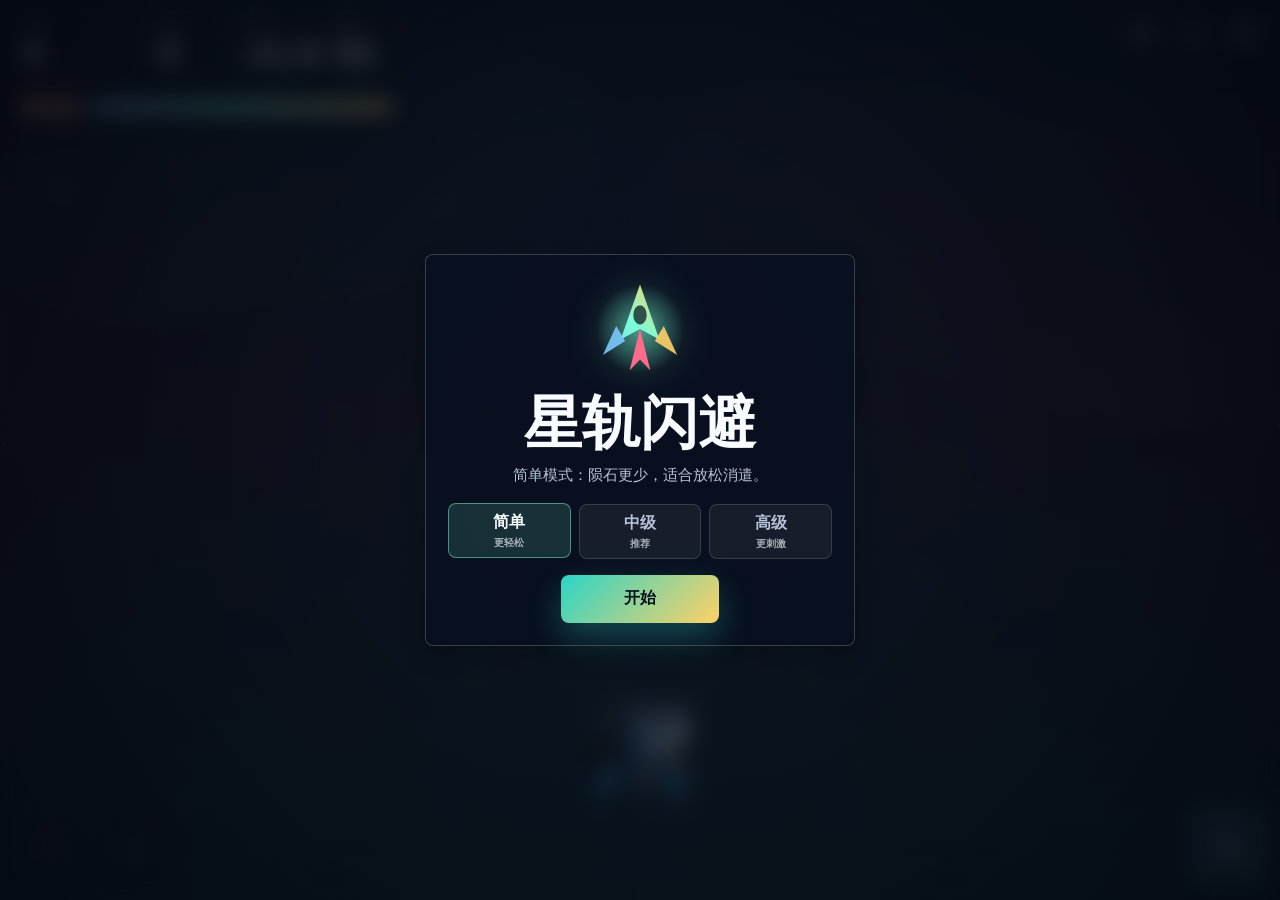
==== commit cc0fadea: "Use AI concept sprites in Star Dodge" ====
--- a/star-dodge.html
+++ b/star-dodge.html
@@ -716,6 +716,19 @@
       const dashButton = document.getElementById("dashButton");
       const modePanel = document.getElementById("modePanel");
       const modeButtons = [...document.querySelectorAll(".mode-button")];
+      const spriteSources = {
+        ship: "assets/sprites/ship-ai.png",
+        meteor: "assets/sprites/meteor-ai.png",
+        prism: "assets/sprites/prism-ai.png",
+      };
+      const sprites = Object.fromEntries(
+        Object.entries(spriteSources).map(([key, src]) => {
+          const image = new Image();
+          image.decoding = "async";
+          image.src = src;
+          return [key, image];
+        })
+      );
 
       const storage = {
         get(key, fallback) {
@@ -1670,6 +1683,20 @@
 
       function drawMeteor(object) {
         drawObjectTrail(object, "#ff8d6b");
+        if (sprites.meteor.complete && sprites.meteor.naturalWidth) {
+          ctx.save();
+          ctx.translate(object.x, object.y);
+          ctx.rotate(object.angle);
+          const size = object.radius * 3.25;
+          if (!state.perf.lowPower) {
+            ctx.shadowBlur = 18;
+            ctx.shadowColor = "rgba(255, 122, 58, 0.45)";
+          }
+          ctx.drawImage(sprites.meteor, -size / 2, -size / 2, size, size);
+          ctx.shadowBlur = 0;
+          ctx.restore();
+          return;
+        }
         ctx.save();
         ctx.translate(object.x, object.y);
         ctx.rotate(object.angle);
@@ -1768,6 +1795,30 @@
 
       function drawCore(object) {
         drawObjectTrail(object, "#ffd166");
+        if (sprites.prism.complete && sprites.prism.naturalWidth) {
+          ctx.save();
+          ctx.translate(object.x, object.y);
+          ctx.rotate(object.angle);
+          ctx.globalCompositeOperation = "lighter";
+          if (!state.perf.lowPower) {
+            ctx.shadowBlur = 26;
+            ctx.shadowColor = "#79ffd7";
+          }
+          const pulse = 1 + Math.sin(state.time * 5 + object.sway) * 0.04;
+          const size = object.radius * 3.25 * pulse;
+          ctx.globalAlpha = 0.96;
+          ctx.drawImage(sprites.prism, -size / 2, -size / 2, size, size);
+          ctx.globalAlpha = 0.34;
+          ctx.strokeStyle = "#79ffd7";
+          ctx.lineWidth = 1.4;
+          ctx.beginPath();
+          ctx.ellipse(0, 0, object.radius * 1.45, object.radius * 0.52, state.time * 0.9, 0, Math.PI * 2);
+          ctx.stroke();
+          ctx.globalAlpha = 1;
+          ctx.globalCompositeOperation = "source-over";
+          ctx.restore();
+          return;
+        }
         ctx.save();
         ctx.translate(object.x, object.y);
         ctx.rotate(object.angle);
@@ -1857,6 +1908,18 @@
           ctx.stroke();
           ctx.globalAlpha = 1;
           ctx.shadowBlur = 0;
+        }
+
+        if (sprites.ship.complete && sprites.ship.naturalWidth) {
+          const size = player.radius * 4.3;
+          if (!state.perf.lowPower) {
+            ctx.shadowBlur = 22;
+            ctx.shadowColor = "rgba(125, 200, 255, 0.42)";
+          }
+          ctx.drawImage(sprites.ship, -size / 2, -size * 0.58, size, size);
+          ctx.shadowBlur = 0;
+          ctx.restore();
+          return;
         }
 
         const flameHeight = (state.dashActive > 0 ? 44 : 25) + Math.sin(state.time * 24) * 5;
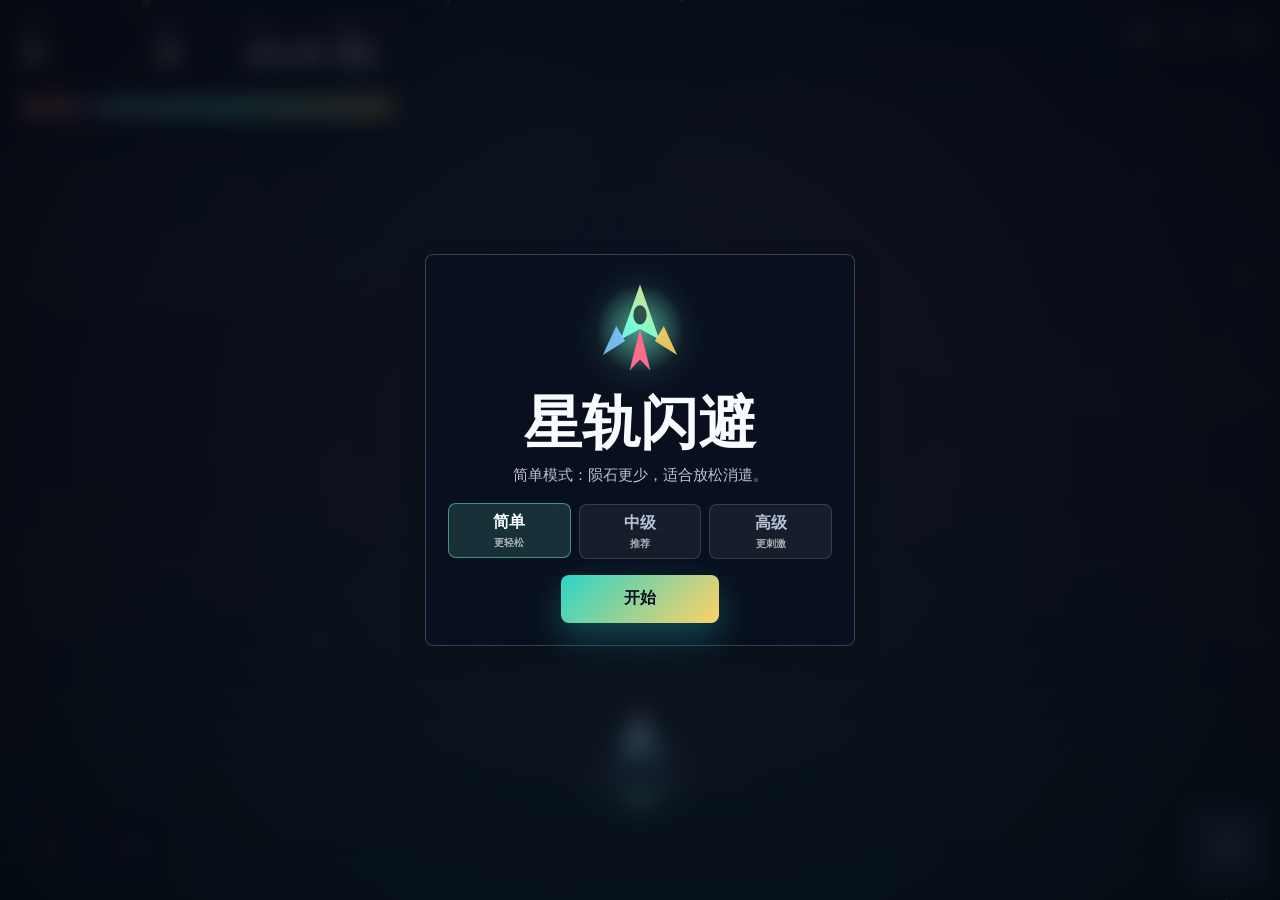
==== commit 39ebfef8: "Replace AI sprite paste with procedural models" ====
--- a/star-dodge.html
+++ b/star-dodge.html
@@ -716,19 +716,6 @@
       const dashButton = document.getElementById("dashButton");
       const modePanel = document.getElementById("modePanel");
       const modeButtons = [...document.querySelectorAll(".mode-button")];
-      const spriteSources = {
-        ship: "assets/sprites/ship-ai.png",
-        meteor: "assets/sprites/meteor-ai.png",
-        prism: "assets/sprites/prism-ai.png",
-      };
-      const sprites = Object.fromEntries(
-        Object.entries(spriteSources).map(([key, src]) => {
-          const image = new Image();
-          image.decoding = "async";
-          image.src = src;
-          return [key, image];
-        })
-      );
 
       const storage = {
         get(key, fallback) {
@@ -1683,43 +1670,31 @@
 
       function drawMeteor(object) {
         drawObjectTrail(object, "#ff8d6b");
-        if (sprites.meteor.complete && sprites.meteor.naturalWidth) {
-          ctx.save();
-          ctx.translate(object.x, object.y);
-          ctx.rotate(object.angle);
-          const size = object.radius * 3.25;
-          if (!state.perf.lowPower) {
-            ctx.shadowBlur = 18;
-            ctx.shadowColor = "rgba(255, 122, 58, 0.45)";
-          }
-          ctx.drawImage(sprites.meteor, -size / 2, -size / 2, size, size);
-          ctx.shadowBlur = 0;
-          ctx.restore();
-          return;
-        }
         ctx.save();
         ctx.translate(object.x, object.y);
         ctx.rotate(object.angle);
-        const flame = ctx.createLinearGradient(-object.radius * 2.6, 0, 0, 0);
+        const flame = ctx.createLinearGradient(-object.radius * 3.2, object.radius * 0.72, 0, 0);
         flame.addColorStop(0, "rgba(255, 107, 139, 0)");
-        flame.addColorStop(0.42, "rgba(255, 107, 139, 0.34)");
-        flame.addColorStop(1, "rgba(255, 209, 102, 0.58)");
+        flame.addColorStop(0.36, "rgba(255, 98, 42, 0.26)");
+        flame.addColorStop(0.72, "rgba(255, 142, 36, 0.55)");
+        flame.addColorStop(1, "rgba(255, 229, 166, 0.72)");
         ctx.fillStyle = flame;
         ctx.beginPath();
-        ctx.moveTo(-object.radius * 2.7, -object.radius * 0.68);
-        ctx.lineTo(-object.radius * 0.12, -object.radius);
-        ctx.lineTo(object.radius * 0.22, object.radius * 0.8);
-        ctx.lineTo(-object.radius * 2.45, object.radius * 0.66);
+        ctx.moveTo(-object.radius * 3.05, object.radius * 0.96);
+        ctx.quadraticCurveTo(-object.radius * 1.35, object.radius * 0.18, -object.radius * 0.3, -object.radius * 0.74);
+        ctx.lineTo(object.radius * 0.35, object.radius * 0.78);
+        ctx.quadraticCurveTo(-object.radius * 1.42, object.radius * 1.15, -object.radius * 3.05, object.radius * 0.96);
         ctx.closePath();
         ctx.fill();
 
-        const rock = ctx.createRadialGradient(-object.radius * 0.28, -object.radius * 0.35, object.radius * 0.1, 0, 0, object.radius * 1.35);
-        rock.addColorStop(0, "#c2a093");
-        rock.addColorStop(0.42, "#796269");
-        rock.addColorStop(1, "#302934");
+        const rock = ctx.createRadialGradient(-object.radius * 0.3, -object.radius * 0.42, object.radius * 0.08, 0, 0, object.radius * 1.42);
+        rock.addColorStop(0, "#d9d9d0");
+        rock.addColorStop(0.3, "#7e7c7a");
+        rock.addColorStop(0.66, "#2d3035");
+        rock.addColorStop(1, "#0b0d12");
         ctx.fillStyle = rock;
-        ctx.strokeStyle = "#ffbd83";
-        ctx.lineWidth = 2.2;
+        ctx.strokeStyle = "rgba(255, 213, 165, 0.78)";
+        ctx.lineWidth = 2.4;
         ctx.beginPath();
         for (let i = 0; i < object.shape.length; i += 1) {
           const point = object.shape[i];
@@ -1730,11 +1705,54 @@
         ctx.fill();
         ctx.stroke();
 
+        const facets = [
+          [[-0.72, -0.12], [-0.24, -0.72], [0.1, -0.22], [-0.1, 0.12]],
+          [[0.1, -0.22], [0.68, -0.4], [0.9, 0.12], [0.28, 0.18]],
+          [[-0.62, 0.18], [-0.1, 0.12], [0.12, 0.72], [-0.48, 0.58]],
+          [[0.28, 0.18], [0.82, 0.22], [0.34, 0.72], [0.12, 0.72]],
+        ];
+        facets.forEach((facet, index) => {
+          ctx.fillStyle = index % 2 === 0 ? "rgba(255,255,255,0.08)" : "rgba(0,0,0,0.16)";
+          ctx.beginPath();
+          facet.forEach(([x, y], pointIndex) => {
+            const px = object.radius * x;
+            const py = object.radius * y;
+            if (pointIndex === 0) ctx.moveTo(px, py);
+            else ctx.lineTo(px, py);
+          });
+          ctx.closePath();
+          ctx.fill();
+        });
+
+        ctx.globalCompositeOperation = "lighter";
+        ctx.strokeStyle = "#ff7a20";
+        ctx.lineWidth = 2.2;
+        ctx.shadowBlur = state.perf.lowPower ? 0 : 12;
+        ctx.shadowColor = "#ff7a20";
+        const cracks = [
+          [[-0.68, -0.05], [-0.24, 0.08], [0.04, 0.0], [0.46, 0.22]],
+          [[-0.14, -0.68], [-0.06, -0.24], [0.04, 0.0], [0.04, 0.62]],
+          [[0.04, 0.0], [0.38, -0.22], [0.78, -0.16]],
+        ];
+        for (const crack of cracks) {
+          ctx.beginPath();
+          crack.forEach(([x, y], index) => {
+            const px = object.radius * x;
+            const py = object.radius * y;
+            if (index === 0) ctx.moveTo(px, py);
+            else ctx.lineTo(px, py);
+          });
+          ctx.stroke();
+        }
+        ctx.shadowBlur = 0;
+        ctx.globalCompositeOperation = "source-over";
+
         const pits = [
-          [-0.28, -0.18, 0.22],
-          [0.26, 0.22, 0.17],
-          [0.08, -0.48, 0.11],
-          [-0.06, 0.42, 0.13],
+          [-0.42, -0.2, 0.2],
+          [0.34, 0.24, 0.17],
+          [0.16, -0.48, 0.12],
+          [-0.12, 0.48, 0.14],
+          [0.56, -0.04, 0.1],
         ];
         for (const [x, y, r] of pits) {
           const pit = ctx.createRadialGradient(object.radius * x, object.radius * y, 0, object.radius * x, object.radius * y, object.radius * r);
@@ -1795,54 +1813,101 @@
 
       function drawCore(object) {
         drawObjectTrail(object, "#ffd166");
-        if (sprites.prism.complete && sprites.prism.naturalWidth) {
-          ctx.save();
-          ctx.translate(object.x, object.y);
-          ctx.rotate(object.angle);
-          ctx.globalCompositeOperation = "lighter";
-          if (!state.perf.lowPower) {
-            ctx.shadowBlur = 26;
-            ctx.shadowColor = "#79ffd7";
-          }
-          const pulse = 1 + Math.sin(state.time * 5 + object.sway) * 0.04;
-          const size = object.radius * 3.25 * pulse;
-          ctx.globalAlpha = 0.96;
-          ctx.drawImage(sprites.prism, -size / 2, -size / 2, size, size);
-          ctx.globalAlpha = 0.34;
-          ctx.strokeStyle = "#79ffd7";
-          ctx.lineWidth = 1.4;
-          ctx.beginPath();
-          ctx.ellipse(0, 0, object.radius * 1.45, object.radius * 0.52, state.time * 0.9, 0, Math.PI * 2);
-          ctx.stroke();
-          ctx.globalAlpha = 1;
-          ctx.globalCompositeOperation = "source-over";
-          ctx.restore();
-          return;
-        }
         ctx.save();
         ctx.translate(object.x, object.y);
         ctx.rotate(object.angle);
+        const pulse = 1 + Math.sin(state.time * 5 + object.sway) * 0.04;
+        ctx.scale(pulse, pulse);
         if (!state.perf.lowPower) {
-          ctx.shadowBlur = 24;
-          ctx.shadowColor = "#ffd166";
+          ctx.shadowBlur = 28;
+          ctx.shadowColor = "#79ffd7";
         }
         ctx.globalCompositeOperation = "lighter";
-        ctx.globalAlpha = 0.32;
-        ctx.strokeStyle = "#ffd166";
-        ctx.lineWidth = 1.4;
+
+        ctx.globalAlpha = 0.28;
+        ctx.strokeStyle = "#79ffd7";
+        ctx.lineWidth = 1.3;
         ctx.beginPath();
-        ctx.arc(0, 0, object.radius * 1.28, 0, Math.PI * 2);
+        ctx.ellipse(0, 0, object.radius * 1.58, object.radius * 0.52, state.time * 0.9, 0, Math.PI * 2);
         ctx.stroke();
+        ctx.strokeStyle = "#ff6bff";
+        ctx.beginPath();
+        ctx.ellipse(0, 0, object.radius * 1.35, object.radius * 0.42, -state.time * 0.75, 0, Math.PI * 2);
+        ctx.stroke();
+
         ctx.globalAlpha = 1;
-        const outer = ctx.createRadialGradient(0, 0, object.radius * 0.16, 0, 0, object.radius);
-        outer.addColorStop(0, "#fffef2");
-        outer.addColorStop(0.32, "#ffd166");
-        outer.addColorStop(1, "#ff8f6b");
-        drawStar(0, 0, 6, object.radius, object.radius * 0.46, outer);
+        const r = object.radius;
+        const prism = ctx.createLinearGradient(-r, -r * 1.35, r, r * 1.35);
+        prism.addColorStop(0, "rgba(255,255,255,0.95)");
+        prism.addColorStop(0.22, "rgba(121,255,215,0.66)");
+        prism.addColorStop(0.48, "rgba(125,200,255,0.54)");
+        prism.addColorStop(0.74, "rgba(182,156,255,0.5)");
+        prism.addColorStop(1, "rgba(255,107,139,0.5)");
+
+        ctx.fillStyle = prism;
+        ctx.strokeStyle = "rgba(248,251,255,0.82)";
+        ctx.lineWidth = 1.6;
+        ctx.beginPath();
+        ctx.moveTo(0, -r * 1.55);
+        ctx.lineTo(r * 0.88, -r * 0.42);
+        ctx.lineTo(r * 0.7, r * 0.75);
+        ctx.lineTo(0, r * 1.52);
+        ctx.lineTo(-r * 0.7, r * 0.75);
+        ctx.lineTo(-r * 0.88, -r * 0.42);
+        ctx.closePath();
+        ctx.fill();
+        ctx.stroke();
+
+        const facets = [
+          [[0, -1.55], [-0.88, -0.42], [0, -0.08]],
+          [[0, -1.55], [0.88, -0.42], [0, -0.08]],
+          [[-0.88, -0.42], [-0.7, 0.75], [0, -0.08]],
+          [[0.88, -0.42], [0.7, 0.75], [0, -0.08]],
+          [[-0.7, 0.75], [0, 1.52], [0, -0.08]],
+          [[0.7, 0.75], [0, 1.52], [0, -0.08]],
+        ];
+        facets.forEach((facet, index) => {
+          ctx.fillStyle = index % 2 === 0 ? "rgba(255,255,255,0.16)" : "rgba(42,255,224,0.1)";
+          ctx.beginPath();
+          facet.forEach(([x, y], pointIndex) => {
+            const px = x * r;
+            const py = y * r;
+            if (pointIndex === 0) ctx.moveTo(px, py);
+            else ctx.lineTo(px, py);
+          });
+          ctx.closePath();
+          ctx.fill();
+        });
+
+        ctx.strokeStyle = "rgba(255,255,255,0.72)";
+        ctx.lineWidth = 1.15;
+        ctx.beginPath();
+        ctx.moveTo(0, -r * 1.55);
+        ctx.lineTo(0, r * 1.52);
+        ctx.moveTo(-r * 0.88, -r * 0.42);
+        ctx.lineTo(r * 0.88, -r * 0.42);
+        ctx.moveTo(-r * 0.7, r * 0.75);
+        ctx.lineTo(r * 0.7, r * 0.75);
+        ctx.stroke();
+
+        const core = ctx.createRadialGradient(0, 0, 0, 0, 0, r * 0.72);
+        core.addColorStop(0, "rgba(255,255,255,1)");
+        core.addColorStop(0.34, "rgba(121,255,215,0.64)");
+        core.addColorStop(1, "rgba(125,200,255,0)");
+        ctx.fillStyle = core;
+        ctx.beginPath();
+        ctx.arc(0, 0, r * 0.74, 0, Math.PI * 2);
+        ctx.fill();
+
+        ctx.strokeStyle = "rgba(255,255,255,0.78)";
+        ctx.lineWidth = 1;
+        ctx.beginPath();
+        ctx.moveTo(-r * 0.5, -r * 0.2);
+        ctx.lineTo(r * 0.44, r * 0.36);
+        ctx.moveTo(r * 0.5, -r * 0.3);
+        ctx.lineTo(-r * 0.34, r * 0.42);
+        ctx.stroke();
         ctx.shadowBlur = 0;
-        ctx.globalAlpha = 0.9;
-        drawStar(0, 0, 6, object.radius * 0.56, object.radius * 0.22, "#fff8c7");
-        ctx.globalAlpha = 1;
         ctx.globalCompositeOperation = "source-over";
         ctx.restore();
       }
@@ -1910,98 +1975,148 @@
           ctx.shadowBlur = 0;
         }
 
-        if (sprites.ship.complete && sprites.ship.naturalWidth) {
-          const size = player.radius * 4.3;
-          if (!state.perf.lowPower) {
-            ctx.shadowBlur = 22;
-            ctx.shadowColor = "rgba(125, 200, 255, 0.42)";
-          }
-          ctx.drawImage(sprites.ship, -size / 2, -size * 0.58, size, size);
-          ctx.shadowBlur = 0;
-          ctx.restore();
-          return;
-        }
-
-        const flameHeight = (state.dashActive > 0 ? 44 : 25) + Math.sin(state.time * 24) * 5;
-        const flame = ctx.createLinearGradient(0, 16, 0, flameHeight + 34);
-        flame.addColorStop(0, "#fff8c7");
-        flame.addColorStop(0.36, "#ffd166");
-        flame.addColorStop(0.72, "#ff6b8b");
-        flame.addColorStop(1, "rgba(255, 107, 139, 0)");
+        const flameHeight = (state.dashActive > 0 ? 58 : 36) + Math.sin(state.time * 24) * 4;
+        const flame = ctx.createLinearGradient(0, 18, 0, flameHeight + 48);
+        flame.addColorStop(0, "#f8fbff");
+        flame.addColorStop(0.22, "#79ffd7");
+        flame.addColorStop(0.56, "#7dc8ff");
+        flame.addColorStop(1, "rgba(125, 200, 255, 0)");
         ctx.fillStyle = flame;
         ctx.beginPath();
-        ctx.moveTo(-10, 17);
-        ctx.quadraticCurveTo(0, flameHeight + 34, 10, 17);
+        ctx.moveTo(-15, 19);
+        ctx.quadraticCurveTo(0, flameHeight + 48, 15, 19);
         ctx.closePath();
         ctx.fill();
 
-        ctx.strokeStyle = "rgba(248, 251, 255, 0.34)";
-        ctx.lineWidth = 1.4;
-        const wing = ctx.createLinearGradient(-38, 0, 38, 32);
-        wing.addColorStop(0, "#7dc8ff");
-        wing.addColorStop(0.44, "#79ffd7");
-        wing.addColorStop(1, "#ff6b8b");
+        ctx.strokeStyle = "rgba(211, 241, 255, 0.42)";
+        ctx.lineWidth = 1.25;
+        const wing = ctx.createLinearGradient(-46, -4, 46, 30);
+        wing.addColorStop(0, "#07111f");
+        wing.addColorStop(0.5, "#2f445a");
+        wing.addColorStop(1, "#07111f");
         ctx.fillStyle = wing;
         ctx.beginPath();
-        ctx.moveTo(-18, 14);
-        ctx.lineTo(-40, 34);
-        ctx.lineTo(-25, -5);
-        ctx.lineTo(-8, 8);
+        ctx.moveTo(-16, 8);
+        ctx.lineTo(-54, 24);
+        ctx.lineTo(-42, -12);
+        ctx.lineTo(-14, -22);
+        ctx.lineTo(-7, 8);
         ctx.closePath();
-        ctx.moveTo(18, 14);
-        ctx.lineTo(40, 34);
-        ctx.lineTo(25, -5);
-        ctx.lineTo(8, 8);
+        ctx.moveTo(16, 8);
+        ctx.lineTo(54, 24);
+        ctx.lineTo(42, -12);
+        ctx.lineTo(14, -22);
+        ctx.lineTo(7, 8);
         ctx.closePath();
         ctx.fill();
         ctx.stroke();
 
-        const body = ctx.createLinearGradient(-20, -30, 20, 26);
-        body.addColorStop(0, "#f8fbff");
-        body.addColorStop(0.42, "#79ffd7");
-        body.addColorStop(1, "#7dc8ff");
+        const rearWing = ctx.createLinearGradient(-34, 8, 34, 34);
+        rearWing.addColorStop(0, "#091421");
+        rearWing.addColorStop(0.5, "#20384f");
+        rearWing.addColorStop(1, "#091421");
+        ctx.fillStyle = rearWing;
+        ctx.beginPath();
+        ctx.moveTo(-20, 22);
+        ctx.lineTo(-44, 38);
+        ctx.lineTo(-28, 2);
+        ctx.closePath();
+        ctx.moveTo(20, 22);
+        ctx.lineTo(44, 38);
+        ctx.lineTo(28, 2);
+        ctx.closePath();
+        ctx.fill();
+        ctx.stroke();
+
+        const body = ctx.createLinearGradient(-18, -42, 18, 34);
+        body.addColorStop(0, "#dce8ef");
+        body.addColorStop(0.2, "#6f8495");
+        body.addColorStop(0.48, "#18283a");
+        body.addColorStop(1, "#050914");
         ctx.fillStyle = body;
         if (!state.perf.lowPower) {
-          ctx.shadowBlur = 16;
-          ctx.shadowColor = "rgba(121,255,215,0.35)";
+          ctx.shadowBlur = 18;
+          ctx.shadowColor = "rgba(125,200,255,0.38)";
         }
         ctx.beginPath();
-        ctx.moveTo(0, -34);
-        ctx.bezierCurveTo(17, -12, 22, 7, 17, 20);
-        ctx.lineTo(0, 9);
-        ctx.lineTo(-17, 20);
-        ctx.bezierCurveTo(-22, 7, -17, -12, 0, -34);
+        ctx.moveTo(0, -48);
+        ctx.bezierCurveTo(18, -24, 25, 5, 17, 36);
+        ctx.lineTo(0, 49);
+        ctx.lineTo(-17, 36);
+        ctx.bezierCurveTo(-25, 5, -18, -24, 0, -48);
         ctx.closePath();
         ctx.fill();
-        ctx.strokeStyle = "rgba(248, 251, 255, 0.58)";
+        ctx.strokeStyle = "rgba(231, 248, 255, 0.64)";
         ctx.lineWidth = 1.5;
         ctx.stroke();
         ctx.shadowBlur = 0;
 
+        const engine = ctx.createLinearGradient(-24, 18, 24, 42);
+        engine.addColorStop(0, "#0a111d");
+        engine.addColorStop(0.5, "#3c566d");
+        engine.addColorStop(1, "#0a111d");
+        ctx.fillStyle = engine;
+        ctx.beginPath();
+        ctx.roundRect?.(-29, 20, 14, 20, 4);
+        if (!ctx.roundRect) {
+          ctx.rect(-29, 20, 14, 20);
+        }
+        ctx.roundRect?.(15, 20, 14, 20, 4);
+        if (!ctx.roundRect) {
+          ctx.rect(15, 20, 14, 20);
+        }
+        ctx.fill();
+
         ctx.globalAlpha = 0.62;
-        ctx.strokeStyle = "rgba(7, 16, 30, 0.52)";
-        ctx.lineWidth = 1.2;
+        ctx.strokeStyle = "rgba(224, 247, 255, 0.36)";
+        ctx.lineWidth = 1;
         ctx.beginPath();
-        ctx.moveTo(0, -27);
-        ctx.lineTo(0, 15);
-        ctx.moveTo(-12, 9);
-        ctx.lineTo(12, 9);
+        ctx.moveTo(0, -42);
+        ctx.lineTo(0, 43);
+        ctx.moveTo(-15, -4);
+        ctx.lineTo(-34, 16);
+        ctx.moveTo(15, -4);
+        ctx.lineTo(34, 16);
+        ctx.moveTo(-10, 22);
+        ctx.lineTo(10, 22);
         ctx.stroke();
         ctx.globalAlpha = 1;
 
-        ctx.fillStyle = "rgba(7, 16, 30, 0.78)";
+        const canopy = ctx.createRadialGradient(-2, -17, 1, 0, -10, 20);
+        canopy.addColorStop(0, "#f8fbff");
+        canopy.addColorStop(0.26, "#7dc8ff");
+        canopy.addColorStop(0.62, "#17314a");
+        canopy.addColorStop(1, "#050914");
+        ctx.fillStyle = canopy;
         ctx.beginPath();
-        ctx.ellipse(0, -10, 7.5, 11.5, 0, 0, Math.PI * 2);
+        ctx.ellipse(0, -12, 8.8, 16.5, 0, 0, Math.PI * 2);
         ctx.fill();
-        ctx.strokeStyle = "rgba(248, 251, 255, 0.52)";
+        ctx.strokeStyle = "rgba(218, 255, 255, 0.64)";
         ctx.lineWidth = 1.3;
         ctx.stroke();
+
         ctx.globalCompositeOperation = "lighter";
-        ctx.fillStyle = "rgba(121, 255, 215, 0.82)";
+        ctx.strokeStyle = "#35d8ff";
+        ctx.lineWidth = 2.4;
+        ctx.shadowBlur = state.perf.lowPower ? 0 : 12;
+        ctx.shadowColor = "#35d8ff";
         ctx.beginPath();
-        ctx.arc(-12, 13, 2.5, 0, Math.PI * 2);
-        ctx.arc(12, 13, 2.5, 0, Math.PI * 2);
+        ctx.moveTo(-8, -32);
+        ctx.lineTo(-13, -4);
+        ctx.lineTo(-8, 18);
+        ctx.moveTo(8, -32);
+        ctx.lineTo(13, -4);
+        ctx.lineTo(8, 18);
+        ctx.moveTo(0, -38);
+        ctx.lineTo(0, -21);
+        ctx.stroke();
+        ctx.fillStyle = "rgba(121, 255, 215, 0.86)";
+        ctx.beginPath();
+        ctx.arc(-22, 30, 3.2, 0, Math.PI * 2);
+        ctx.arc(22, 30, 3.2, 0, Math.PI * 2);
+        ctx.arc(0, 40, 2.6, 0, Math.PI * 2);
         ctx.fill();
+        ctx.shadowBlur = 0;
         ctx.globalCompositeOperation = "source-over";
         ctx.restore();
       }
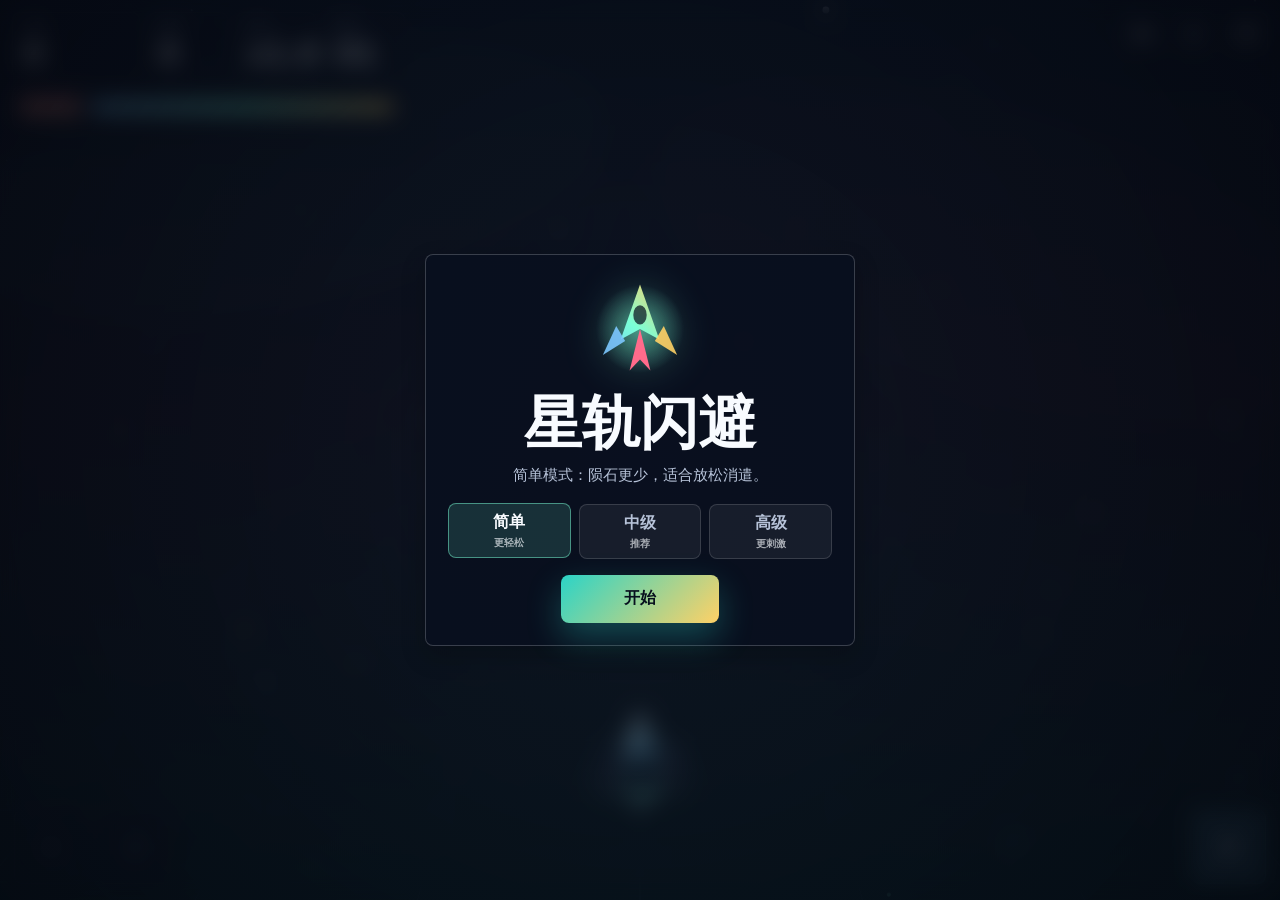
==== commit 0bfd3941: "Increase prism collection range" ====
--- a/star-dodge.html
+++ b/star-dodge.html
@@ -1513,7 +1513,8 @@
         state.objects = state.objects.filter((object) => {
           const dx = object.x - player.x;
           const dy = object.y - player.y;
-          const hitRadius = object.type === "core" || object.type === "shield" ? object.radius + 15 : object.radius + player.radius * 0.7;
+          const collectPadding = object.type === "core" ? 28 : object.type === "shield" ? 22 : 0;
+          const hitRadius = object.type === "core" || object.type === "shield" ? object.radius + collectPadding : object.radius + player.radius * 0.7;
           const hit = Math.hypot(dx, dy) < hitRadius;
           if (hit) {
             collectObject(object);
